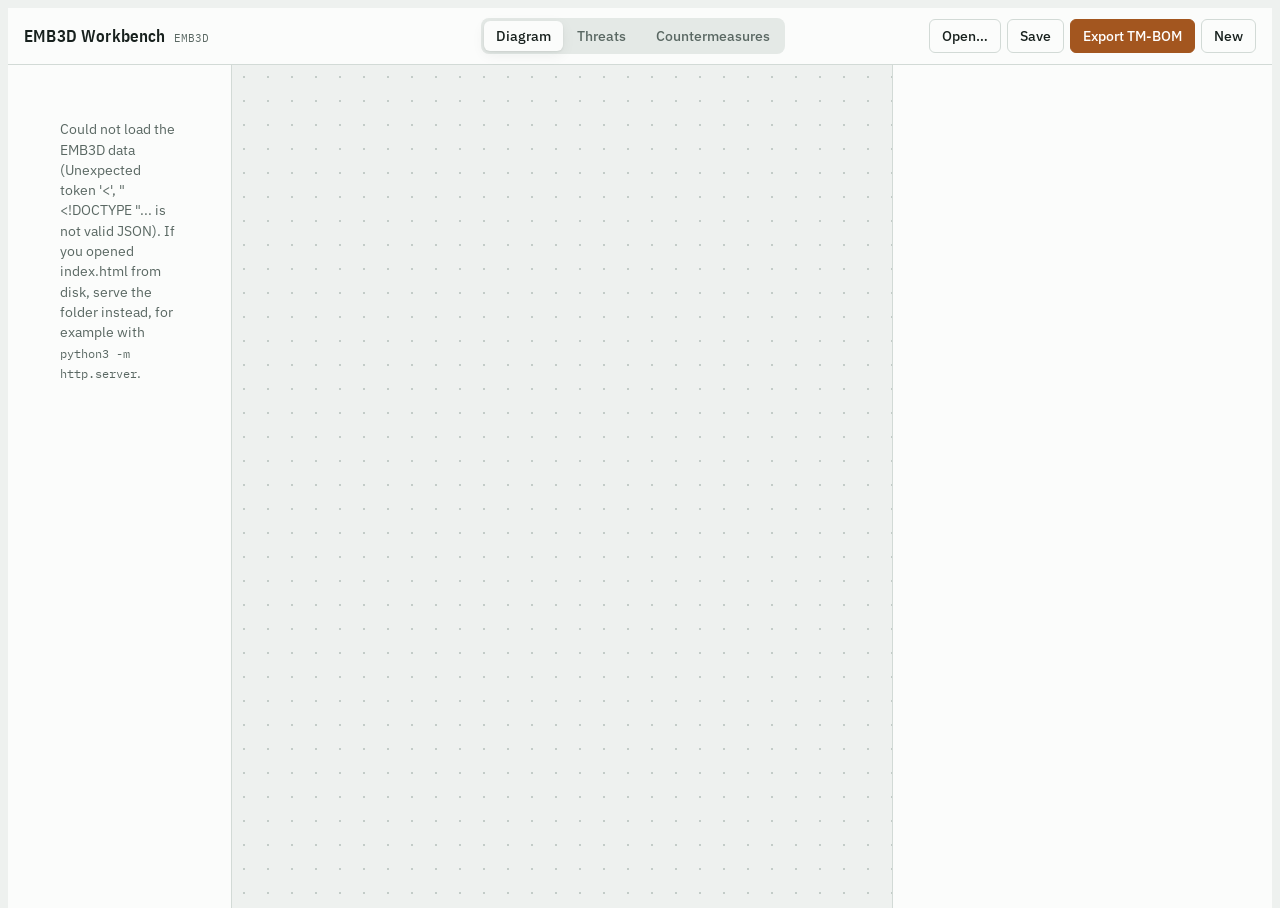
==== index.html @ a7b2182c "feat: add the threat modeling web app Signed-off-by: Anis Chali <anis.chali@ro-main.com> Co-Authored" ====
<!doctype html>
<html lang="en">
<head>
<meta charset="utf-8">
<meta name="viewport" content="width=device-width, initial-scale=1, viewport-fit=cover">
<title>EMB3D Workbench</title>
<meta name="claude:viewport-fit-sides" content="cover">
<link rel="preconnect" href="https://fonts.googleapis.com">
<link rel="stylesheet" href="https://fonts.googleapis.com/css2?family=IBM+Plex+Mono:wght@400;500&family=IBM+Plex+Sans+Condensed:wght@500;600&family=IBM+Plex+Sans:wght@400;500;600&display=swap">
<style>
/* Layout: engineering workbench. Library rail | dot-grid board | inspector. Board reads like a PCB layout; copper is the accent. */
:root {
  --bg: #eef1ef;
  --panel: #fbfcfb;
  --sunk: #e4e9e6;
  --ink: #18211e;
  --muted: #5a6863;
  --line: #d2dad6;
  --grid: #c3ccc8;
  --accent: #a3561f;
  --accent-ink: #ffffff;
  --accent-soft: #f4e3d6;
  --c-hw: #a3561f;
  --c-sys: #10706a;
  --c-app: #4a56a6;
  --c-net: #86680a;
  --c-ext: #6b7672;
  --s-open: #b42318;
  --s-open-soft: #fbe5e2;
  --s-done: #2e7d3a;
  --s-done-soft: #e1f1e3;
  --s-acc: #7c5e0a;
  --s-acc-soft: #f6edd2;
  --s-na: #66726d;
  --s-na-soft: #e6eae8;
  --shadow: 0 1px 2px rgba(24, 33, 30, .08), 0 4px 14px rgba(24, 33, 30, .06);
  --f-display: "IBM Plex Sans Condensed", "Arial Narrow", system-ui, sans-serif;
  --f-body: "IBM Plex Sans", system-ui, -apple-system, "Segoe UI", sans-serif;
  --f-mono: "IBM Plex Mono", ui-monospace, "SFMono-Regular", Menlo, monospace;
}
@media (prefers-color-scheme: dark) {
  :root:not([data-theme="light"]) {
    --bg: #111614; --panel: #171e1b; --sunk: #0d1210; --ink: #e3eae7; --muted: #94a39d; --line: #29332f; --grid: #2b3531;
    --accent: #e0894a; --accent-ink: #1a0e05; --accent-soft: #3a2616;
    --c-hw: #e0894a; --c-sys: #4cc2b8; --c-app: #98a3f0; --c-net: #d9b54a; --c-ext: #95a39e;
    --s-open: #ff8a7a; --s-open-soft: #3d1c18; --s-done: #7fd08b; --s-done-soft: #183222;
    --s-acc: #e2c35d; --s-acc-soft: #352c12; --s-na: #9aa8a2; --s-na-soft: #222b28;
    --shadow: 0 1px 2px rgba(0,0,0,.4), 0 6px 18px rgba(0,0,0,.35);
    color-scheme: dark;
  }
}
:root[data-theme="dark"] {
  --bg: #111614; --panel: #171e1b; --sunk: #0d1210; --ink: #e3eae7; --muted: #94a39d; --line: #29332f; --grid: #2b3531;
  --accent: #e0894a; --accent-ink: #1a0e05; --accent-soft: #3a2616;
  --c-hw: #e0894a; --c-sys: #4cc2b8; --c-app: #98a3f0; --c-net: #d9b54a; --c-ext: #95a39e;
  --s-open: #ff8a7a; --s-open-soft: #3d1c18; --s-done: #7fd08b; --s-done-soft: #183222;
  --s-acc: #e2c35d; --s-acc-soft: #352c12; --s-na: #9aa8a2; --s-na-soft: #222b28;
  --shadow: 0 1px 2px rgba(0,0,0,.4), 0 6px 18px rgba(0,0,0,.35);
  color-scheme: dark;
}
[hidden] { display: none !important; }
html, body { height: 100%; }
body { background: var(--bg); color: var(--ink); font-family: var(--f-body); font-size: 14px; line-height: 1.45; }
* { box-sizing: border-box; }
button, input, select, textarea { font: inherit; color: inherit; }
:focus-visible { outline: 2px solid var(--accent); outline-offset: 2px; }
.mono { font-family: var(--f-mono); font-size: 12px; }

.app { height: 100%; display: flex; flex-direction: column; }
.bar {
  display: flex; flex-wrap: wrap; align-items: center; gap: 10px 16px;
  padding-block: 10px; padding-left: max(16px, env(safe-area-inset-left, 0px)); padding-right: max(16px, env(safe-area-inset-right, 0px));
  background: var(--panel); border-bottom: 1px solid var(--line);
}
.brand { font-family: var(--f-display); font-weight: 600; font-size: 17px; letter-spacing: .01em; display: flex; align-items: baseline; gap: 8px; white-space: nowrap; }
.brand small { font-family: var(--f-mono); font-weight: 400; font-size: 11px; color: var(--muted); }
#projName { border: 1px solid transparent; background: transparent; border-radius: 6px; padding: 4px 8px; min-width: 0; width: 15rem; max-width: 100%; font-weight: 500; }
#projName:hover, #projName:focus { border-color: var(--line); background: var(--bg); }
.tabs { display: flex; gap: 2px; background: var(--sunk); padding: 3px; border-radius: 8px; }
.tabs button { border: 0; background: transparent; padding: 5px 12px; border-radius: 6px; cursor: pointer; color: var(--muted); font-weight: 500; white-space: nowrap; }
.tabs button[aria-selected="true"] { background: var(--panel); color: var(--ink); box-shadow: var(--shadow); }
.tabs .count { font-family: var(--f-mono); font-size: 11px; margin-left: 4px; color: var(--s-open); }
.actions { display: flex; gap: 6px; margin-left: auto; flex-wrap: wrap; }
.btn { border: 1px solid var(--line); background: var(--panel); padding: 6px 12px; border-radius: 6px; cursor: pointer; font-weight: 500; white-space: nowrap; }
.btn:hover { border-color: var(--muted); }
.btn.primary { background: var(--accent); border-color: var(--accent); color: var(--accent-ink); }
.btn.danger { color: var(--s-open); }
.btn.small { padding: 3px 9px; font-size: 13px; }

.view { flex: 1; min-height: 0; }
.diagram { display: grid; grid-template-columns: 224px minmax(0, 1fr) 380px; height: 100%; }
.rail, .inspector { background: var(--panel); overflow-y: auto; min-height: 0; }
.rail { border-right: 1px solid var(--line); padding: 14px 12px 24px; }
.inspector { border-left: 1px solid var(--line); padding: 16px 18px 32px; }
.eyebrow { font-family: var(--f-mono); font-size: 11px; letter-spacing: .08em; text-transform: uppercase; color: var(--muted); margin: 0 0 8px; }
.group { margin-bottom: 14px; }
.lib { display: grid; gap: 4px; }
.libitem { display: flex; align-items: center; gap: 8px; width: 100%; text-align: left; border: 1px solid transparent; background: transparent; padding: 6px 6px; border-radius: 6px; cursor: grab; }
.libitem:hover { background: var(--bg); border-color: var(--line); }
.tag { flex: none; font-family: var(--f-mono); font-size: 10.5px; font-weight: 500; letter-spacing: .03em; padding: 1px 5px; border-radius: 4px; border: 1px solid currentColor; min-width: 36px; text-align: center; }
.k-Hardware { color: var(--c-hw); } .k-System { color: var(--c-sys); } .k-Application { color: var(--c-app); } .k-Networking { color: var(--c-net); } .k-External { color: var(--c-ext); }
.libname { color: var(--ink); }
.rail .note { color: var(--muted); font-size: 12.5px; margin-top: 18px; line-height: 1.5; }

.boardwrap { position: relative; overflow: auto; min-width: 0; min-height: 0; }
.board {
  position: relative; width: 1500px; height: 980px;
  background-color: var(--bg);
  background-image: radial-gradient(var(--grid) 1px, transparent 1.2px);
  background-size: 24px 24px;
}
.board svg { position: absolute; inset: 0; width: 100%; height: 100%; }
.edge { stroke: var(--muted); stroke-width: 1.6; fill: none; }
.edge.enc { stroke-dasharray: none; }
.edge.plain { stroke-dasharray: 6 4; }
.edge.sel { stroke: var(--accent); stroke-width: 2.4; }
.edgehit { stroke: transparent; stroke-width: 14; fill: none; cursor: pointer; }
.edgelabel { font-family: var(--f-mono); font-size: 11px; fill: var(--muted); paint-order: stroke; stroke: var(--bg); stroke-width: 4px; }
.arrowhead { fill: var(--muted); }
.node {
  position: absolute; width: 168px; background: var(--panel); border: 1px solid var(--line); border-radius: 8px;
  padding: 8px 10px 9px; cursor: grab; user-select: none; touch-action: none; box-shadow: var(--shadow);
}
.node.ext { border-style: dashed; background: var(--sunk); box-shadow: none; }
.node.sel { border-color: var(--accent); box-shadow: 0 0 0 2px var(--accent-soft), var(--shadow); }
.node.target { border-color: var(--accent); border-style: solid; }
.node .top { display: flex; align-items: center; justify-content: space-between; gap: 6px; margin-bottom: 4px; }
.node .nm { font-weight: 600; font-size: 13px; line-height: 1.25; overflow-wrap: anywhere; }
.node .meta { margin-top: 6px; display: flex; gap: 6px; font-family: var(--f-mono); font-size: 11px; color: var(--muted); }
.dot { display: inline-flex; align-items: center; gap: 3px; }
.dot::before { content: ""; width: 7px; height: 7px; border-radius: 50%; background: currentColor; }
.dot.open { color: var(--s-open); } .dot.done { color: var(--s-done); }
.hint {
  position: sticky; top: 10px; left: 10px; z-index: 3; display: inline-flex; gap: 10px; align-items: center;
  margin: 10px; background: var(--ink); color: var(--bg); padding: 6px 8px 6px 12px; border-radius: 6px; font-size: 13px;
}
.hint button { border: 0; background: var(--bg); color: var(--ink); border-radius: 4px; padding: 2px 8px; cursor: pointer; }

.inspector h2 { font-family: var(--f-display); font-weight: 600; font-size: 20px; margin: 0; text-wrap: balance; }
.field { display: grid; gap: 4px; margin: 0 0 14px; }
.field label, .lbl { font-size: 12px; color: var(--muted); }
.field input[type=text] { border: 1px solid var(--line); background: var(--bg); border-radius: 6px; padding: 7px 9px; width: 100%; }
.sect { border-top: 1px solid var(--line); padding-top: 14px; margin-top: 16px; }
.q { display: grid; gap: 6px; margin-bottom: 12px; }
.q .qt { font-weight: 500; }
.check, .radio { display: flex; gap: 8px; align-items: flex-start; cursor: pointer; }
.check input, .radio input { margin-top: 3px; accent-color: var(--accent); }
.radios { display: grid; gap: 4px; padding-left: 2px; }
.pids { display: flex; flex-wrap: wrap; gap: 4px; }
.pid { font-family: var(--f-mono); font-size: 11px; padding: 1px 6px; border-radius: 4px; background: var(--sunk); color: var(--muted); }
.pid.rule { background: var(--accent-soft); color: var(--accent); }
.row { display: flex; gap: 8px; flex-wrap: wrap; align-items: center; }
.muted { color: var(--muted); }
.small { font-size: 12.5px; }

details.threat { border: 1px solid var(--line); border-radius: 8px; margin-bottom: 6px; background: var(--panel); }
details.threat[open] { border-color: var(--muted); }
details.threat > summary { list-style: none; cursor: pointer; padding: 8px 10px; display: grid; grid-template-columns: auto minmax(0,1fr); gap: 2px 8px; align-items: baseline; }
details.threat > summary::-webkit-details-marker { display: none; }
.tid { font-family: var(--f-mono); font-size: 11.5px; color: var(--muted); }
.tname { font-weight: 500; min-width: 0; }
.chips { grid-column: 2; display: flex; gap: 4px; flex-wrap: wrap; margin-top: 3px; }
.pill { font-size: 11px; font-weight: 600; padding: 1px 7px; border-radius: 999px; white-space: nowrap; }
.st-Open { background: var(--s-open-soft); color: var(--s-open); }
.st-Mitigated { background: var(--s-done-soft); color: var(--s-done); }
.st-Accepted { background: var(--s-acc-soft); color: var(--s-acc); }
.st-NA { background: var(--s-na-soft); color: var(--s-na); }
.mat { font-family: var(--f-mono); font-size: 10.5px; padding: 1px 6px; border-radius: 4px; border: 1px solid var(--line); color: var(--muted); white-space: nowrap; }
.mat.m0 { border-color: var(--s-open); color: var(--s-open); }
.mat.m1 { border-color: var(--s-acc); color: var(--s-acc); }
.tbody { padding: 0 10px 10px; display: grid; gap: 10px; }
.tbody p { margin: 0; font-size: 13px; color: var(--muted); max-width: 65ch; }
.cms { display: grid; gap: 6px; }
.cm { display: grid; grid-template-columns: minmax(0,1fr) auto; gap: 2px 8px; align-items: center; padding: 6px 8px; background: var(--bg); border-radius: 6px; }
.cm .cmn { font-size: 13px; min-width: 0; }
.cm .cmm { grid-column: 1 / -1; font-size: 11.5px; color: var(--muted); }
select.status { border: 1px solid var(--line); background: var(--panel); border-radius: 5px; padding: 2px 4px; font-size: 12.5px; }
.empty { color: var(--muted); max-width: 40ch; }
.empty h2 { color: var(--ink); margin-bottom: 8px; }
.stats { display: grid; grid-template-columns: repeat(2, minmax(0, 1fr)); gap: 8px; margin: 14px 0; }
.stat { background: var(--bg); border-radius: 8px; padding: 10px; }
.stat b { display: block; font-family: var(--f-display); font-size: 24px; font-variant-numeric: tabular-nums; line-height: 1.1; }
.stat span { font-size: 12px; color: var(--muted); }
.stat.open b { color: var(--s-open); } .stat.done b { color: var(--s-done); }

.tableview { height: 100%; overflow: auto; padding-block: 18px 40px; padding-left: max(16px, env(safe-area-inset-left, 0px)); padding-right: max(16px, env(safe-area-inset-right, 0px)); }
.tablehead { display: flex; flex-wrap: wrap; gap: 12px 24px; align-items: end; margin-bottom: 14px; }
.tablehead h2 { font-family: var(--f-display); font-weight: 600; font-size: 22px; margin: 0; }
.summary { display: flex; gap: 18px; flex-wrap: wrap; font-variant-numeric: tabular-nums; }
.summary b { font-family: var(--f-display); font-size: 18px; margin-right: 4px; }
.filters { display: flex; gap: 8px; margin-left: auto; flex-wrap: wrap; }
.filters select { border: 1px solid var(--line); background: var(--panel); border-radius: 6px; padding: 5px 8px; }
.tablescroll { overflow-x: auto; background: var(--panel); border: 1px solid var(--line); border-radius: 8px; }
table { border-collapse: collapse; width: 100%; min-width: 760px; }
th, td { text-align: left; padding: 8px 12px; border-bottom: 1px solid var(--line); vertical-align: top; }
th { font-family: var(--f-mono); font-size: 11px; letter-spacing: .06em; text-transform: uppercase; color: var(--muted); font-weight: 500; background: var(--panel); position: sticky; top: 0; }
tbody tr:hover { background: var(--bg); }
tbody tr.link { cursor: pointer; }
td.num { font-variant-numeric: tabular-nums; font-family: var(--f-mono); font-size: 12px; }
td .sub { font-size: 12px; color: var(--muted); }

.overlay { position: fixed; inset: 0; background: rgba(10, 14, 12, .45); display: grid; place-items: center; z-index: 20; padding: 16px; }
.modal { background: var(--panel); border-radius: 10px; width: min(760px, 100%); max-height: 88%; display: flex; flex-direction: column; box-shadow: var(--shadow); }
.modal header { padding: 16px 18px 6px; }
.modal h3 { font-family: var(--f-display); font-weight: 600; font-size: 19px; margin: 0 0 4px; }
.modal p { margin: 0; color: var(--muted); font-size: 13px; }
.modal textarea { margin: 10px 18px; min-height: 260px; flex: 1; font-family: var(--f-mono); font-size: 12px; border: 1px solid var(--line); border-radius: 6px; background: var(--bg); padding: 10px; resize: vertical; }
.modal footer { display: flex; gap: 8px; justify-content: flex-end; padding: 0 18px 16px; flex-wrap: wrap; align-items: center; }
.modal footer .msg { margin-right: auto; color: var(--s-done); font-size: 13px; }
.loading { padding: 40px; color: var(--muted); }
.why { grid-column: 1 / -1; display: grid; gap: 3px; margin-top: 4px; }
.why label { font-size: 11.5px; color: var(--muted); }
.why textarea { width: 100%; min-width: 12rem; border: 1px solid var(--line); background: var(--panel); border-radius: 5px; padding: 5px 7px; font-size: 13px; resize: vertical; }
.why.missing textarea { border-color: var(--s-open); }
.why.missing label { color: var(--s-open); }
.linkbtn { border: 0; background: none; padding: 0; color: inherit; text-align: left; cursor: pointer; text-decoration: underline; text-decoration-color: var(--line); text-underline-offset: 3px; }
.linkbtn:hover { text-decoration-color: var(--accent); color: var(--accent); }
.extlink { color: var(--accent); font-size: 12.5px; font-weight: 500; text-decoration: none; white-space: nowrap; }
.extlink:hover { text-decoration: underline; }
.detail { overflow-y: auto; padding: 18px 20px 20px; display: grid; gap: 14px; }
.detail h3 { font-family: var(--f-display); font-weight: 600; font-size: 21px; margin: 2px 0 0; text-wrap: balance; }
.detail p { margin: 0; max-width: 68ch; line-height: 1.55; }
.detail .refs { margin: 0; padding-left: 20px; display: grid; gap: 6px; font-size: 13px; color: var(--muted); }
.detail .refs a { color: var(--accent); overflow-wrap: anywhere; }
.detail .tlist { display: flex; flex-wrap: wrap; gap: 6px; }
.detail .tlist button { border: 1px solid var(--line); background: var(--bg); border-radius: 6px; padding: 3px 8px; cursor: pointer; font-size: 12.5px; text-align: left; }
.detail .tlist button:hover { border-color: var(--accent); }
.detail .dhead { display: flex; flex-wrap: wrap; gap: 8px 14px; align-items: center; }

@media (max-width: 900px) {
  .diagram { grid-template-columns: minmax(0, 1fr); grid-template-rows: auto 58vh auto; height: auto; }
  .view.diagram-host { overflow-y: auto; }
  .rail { border-right: 0; border-bottom: 1px solid var(--line); padding: 10px 12px; overflow-x: auto; }
  .rail .groups { display: flex; gap: 14px; }
  .rail .group { flex: none; margin: 0; }
  .lib { grid-auto-flow: column; grid-template-rows: repeat(3, auto); }
  .rail .note { display: none; }
  .inspector { border-left: 0; border-top: 1px solid var(--line); overflow: visible; }
  #projName { width: 100%; order: 3; }
  .actions { margin-left: 0; }
}
@media (prefers-reduced-motion: reduce) { * { transition: none !important; } }
</style>
</head>
<body>
<div class="app">
  <header class="bar">
    <div class="brand">EMB3D Workbench <small id="ver">EMB3D</small></div>
    <input id="projName" type="text" aria-label="Project name" spellcheck="false">
    <nav class="tabs" role="tablist">
      <button id="tab-diagram" role="tab" aria-selected="true" data-view="diagram">Diagram</button>
      <button id="tab-threats" role="tab" aria-selected="false" data-view="threats">Threats<span class="count" id="openCount"></span></button>
      <button id="tab-cms" role="tab" aria-selected="false" data-view="cms">Countermeasures</button>
    </nav>
    <div class="actions">
      <label class="btn" for="fileIn">Open…</label>
      <input id="fileIn" type="file" accept=".json,application/json" hidden>
      <button class="btn" id="btnSave">Save</button>
      <button class="btn primary" id="btnTmbom">Export TM-BOM</button>
      <button class="btn" id="btnNew">New</button>
    </div>
  </header>
  <main class="view diagram-host" id="view-diagram">
    <div class="diagram">
      <aside class="rail" id="rail"><div class="loading">Loading EMB3D…</div></aside>
      <section class="boardwrap" id="boardwrap">
        <div class="hint" id="hint" hidden><span>Tap the destination component</span><button id="hintCancel">Cancel</button></div>
        <div class="board" id="board">
          <svg id="edges" aria-hidden="false"></svg>
        </div>
      </section>
      <aside class="inspector" id="inspector"></aside>
    </div>
  </main>
  <main class="view tableview" id="view-threats" hidden></main>
  <main class="view tableview" id="view-cms" hidden></main>
</div>
<div class="overlay" id="overlay" hidden>
  <div class="modal" role="dialog" aria-modal="true" aria-labelledby="mTitle">
    <header><h3 id="mTitle"></h3><p id="mText"></p></header>
    <textarea id="mBody" spellcheck="false" aria-label="Content"></textarea>
    <footer><span class="msg" id="mMsg"></span><button class="btn" id="mExtra" hidden></button><button class="btn" id="mCopy">Copy</button><button class="btn primary" id="mClose">Close</button></footer>
  </div>
</div>
<div class="overlay" id="dOverlay" hidden>
  <div class="modal" role="dialog" aria-modal="true" aria-label="EMB3D details">
    <div class="detail" id="dBody"></div>
    <footer><button class="btn" id="dBack" hidden>Back</button><button class="btn primary" id="dClose">Close</button></footer>
  </div>
</div>
<script src="app.js"></script>
</body>
</html>
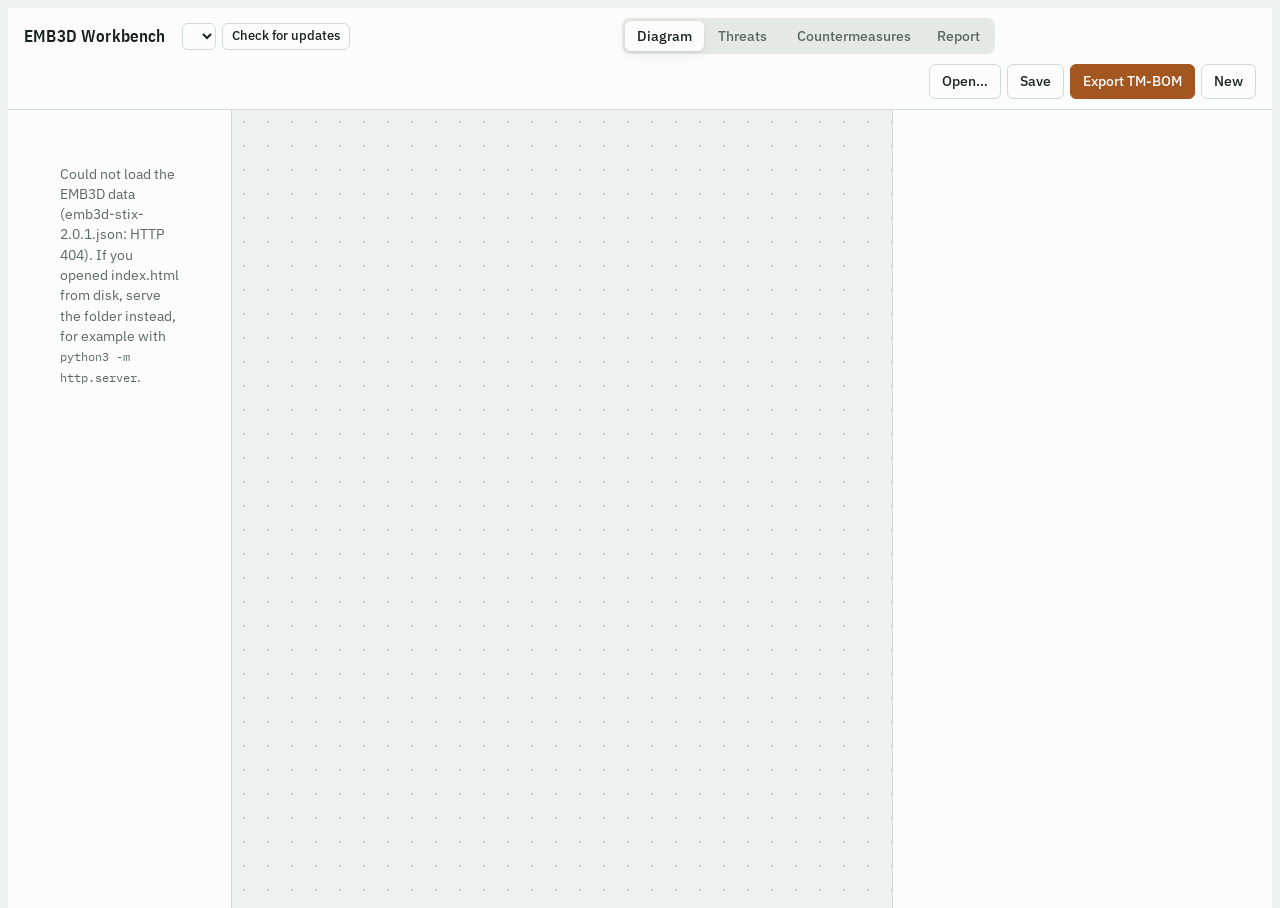
==== commit a6a98821: "feat: export PDF reports Signed-off-by: Anis Chali <anis.chali@ro-main.com> Co-Authored-By: Claude O" ====
--- a/index.html
+++ b/index.html
@@ -208,6 +208,82 @@
 .modal footer { display: flex; gap: 8px; justify-content: flex-end; padding: 0 18px 16px; flex-wrap: wrap; align-items: center; }
 .modal footer .msg { margin-right: auto; color: var(--s-done); font-size: 13px; }
 .loading { padding: 40px; color: var(--muted); }
+.ver { display: flex; gap: 6px; align-items: center; }
+#verSel { border: 1px solid var(--line); background: var(--panel); border-radius: 6px; padding: 4px 6px; font-family: var(--f-mono); font-size: 12px; }
+.detail .mini { border-collapse: collapse; width: 100%; min-width: 0; font-size: 12.5px; }
+.detail .mini th, .detail .mini td { padding: 5px 8px; border-bottom: 1px solid var(--line); text-align: left; vertical-align: top; position: static; }
+.detail .warn { color: var(--s-open); font-size: 13px; }
+.detail .cmd, .detail pre.cmd { font-family: var(--f-mono); font-size: 12.5px; background: var(--sunk); padding: 8px 10px; border-radius: 6px; margin: 0; overflow-x: auto; user-select: all; }
+
+/* Report: layout follows OWASP Threat Dragon's report (cover card, executive summary, diagram, one threat table per element). */
+.ropts { display: grid; gap: 10px; background: var(--panel); border: 1px solid var(--line); border-radius: 8px; padding: 12px 14px; margin-bottom: 18px; }
+.ropt-row { display: flex; flex-wrap: wrap; gap: 8px 18px; align-items: center; }
+.ropt-row .btn { margin-left: auto; }
+.ropt-meta { display: grid; grid-template-columns: repeat(2, minmax(0, 1fr)); gap: 0 14px; }
+.ropt-meta .wide { grid-column: 1 / -1; }
+.ropt-meta textarea { border: 1px solid var(--line); background: var(--bg); border-radius: 6px; padding: 7px 9px; width: 100%; resize: vertical; }
+.report { --r-ink: #1d2320; --r-muted: #5c6662; --r-line: #d5dbd8; --r-head: #eef1ef; --r-stripe: #f6f8f7; --r-card: #ffffff;
+  background: var(--r-card); color: var(--r-ink); border-radius: 8px; padding: 28px 32px 40px; max-width: 1180px; box-shadow: var(--shadow); }
+.report h2 { font-family: var(--f-display); font-size: 22px; margin: 0 0 12px; }
+.report h3 { font-size: 18px; margin: 34px 0 6px; font-weight: 700; }
+.report h4 { font-size: 15px; margin: 14px 0 6px; }
+.rbrand { font-style: italic; color: var(--r-muted); margin: 0 0 12px; }
+.rcard { border: 1px solid var(--r-line); border-radius: 6px; margin-bottom: 18px; overflow: hidden; }
+.rcard-h { background: var(--r-head); padding: 10px 14px; font-weight: 600; font-size: 16px; border-bottom: 1px solid var(--r-line); }
+.rcard > h4, .rcard > p, .rcard > table { margin-left: 14px; margin-right: 14px; }
+.rcard > table.rkv { margin: 0; width: 100%; }
+.rkv th, .rkv td { padding: 8px 14px; text-align: left; border-bottom: 1px solid var(--r-line); font-size: 13.5px; }
+.rkv th { color: var(--r-muted); font-weight: 500; width: 14%; background: none; position: static; text-transform: none; letter-spacing: 0; font-family: var(--f-body); }
+.rdesc { white-space: pre-wrap; }
+.report table.rtable { border-collapse: collapse; width: 100%; min-width: 0; font-size: 12.5px; margin-bottom: 14px; }
+.report .rtable th { background: var(--r-head); color: var(--r-ink); font-family: var(--f-body); font-size: 12px; text-transform: none; letter-spacing: 0; font-weight: 600; position: static; }
+.report .rtable th, .report .rtable td { border: 1px solid var(--r-line); padding: 6px 8px; text-align: left; vertical-align: top; }
+.report .rtable tbody tr:nth-child(odd) td { background: var(--r-stripe); }
+.report .rtable tbody tr:hover { background: none; }
+.report .rsum { width: auto; min-width: 22rem; }
+.report td.num { font-family: var(--f-mono); }
+.rprops { color: var(--r-muted); font-size: 12.5px; padding: 0 0 6px; }
+.rcm + .rcm { margin-top: 4px; }
+.report .rthreats { table-layout: fixed; }
+.report .rthreats td { overflow-wrap: anywhere; }
+.rp { margin: 0; }
+.rp + .rp { margin-top: 6px; }
+.rmore { color: var(--r-muted); font-size: 11px; }
+.rscroll { overflow-x: auto; }
+@media screen and (max-width: 900px) { .rscroll .rtable { min-width: 760px; } }
+.rwhy { color: var(--r-muted); font-size: 11.5px; margin-top: 2px; }
+.report .muted { color: var(--r-muted); }
+.rdiagram { width: 100%; height: auto; max-height: 70vh; border: 1px solid var(--r-line); border-radius: 6px; background: #fff; }
+.rnode rect { fill: #fff; stroke: #8f9995; stroke-width: 1.2; }
+.rnode.ext rect { fill: #f1f3f2; stroke-dasharray: 5 4; }
+.rnode.k-Hardware rect { stroke: #a3561f; } .rnode.k-System rect { stroke: #10706a; } .rnode.k-Application rect { stroke: #4a56a6; } .rnode.k-Networking rect { stroke: #86680a; }
+.rtag { font-family: var(--f-mono); font-size: 10px; fill: #5c6662; }
+.rname { font-family: var(--f-body); font-size: 13px; font-weight: 600; fill: #1d2320; }
+.redge { stroke: #6b7672; stroke-width: 1.4; fill: none; }
+.redge.plain { stroke-dasharray: 6 4; }
+.rarrow { fill: #6b7672; }
+.rlabel { font-family: var(--f-mono); font-size: 10px; fill: #5c6662; paint-order: stroke; stroke: #fff; stroke-width: 4px; }
+
+@media print {
+  @page { size: A4 landscape; margin: 12mm; }
+  html, body { height: auto; background: #fff !important; }
+  .bar, .no-print, #view-diagram, #view-threats, #view-cms, .overlay { display: none !important; }
+  .app { display: block; height: auto; }
+  .view, .tableview { display: block; overflow: visible; padding: 0 !important; height: auto; }
+  #view-report[hidden] { display: none !important; }
+  .report { box-shadow: none; padding: 0; max-width: none; border-radius: 0; }
+  .rpage { break-before: page; }
+  .rdiagram { max-height: 170mm; }
+  .rentity { break-before: auto; }
+  .rhead { break-after: avoid; break-inside: avoid; }
+
+  .rscroll { overflow: visible; }
+  .report .rtable thead { display: table-header-group; }
+  .report .rtable tr { break-inside: avoid; }
+  .report .rtable tbody tr:nth-child(odd) td { -webkit-print-color-adjust: exact; print-color-adjust: exact; }
+  .rcard-h, .report .rtable th { -webkit-print-color-adjust: exact; print-color-adjust: exact; }
+}
+
 .why { grid-column: 1 / -1; display: grid; gap: 3px; margin-top: 4px; }
 .why label { font-size: 11.5px; color: var(--muted); }
 .why textarea { width: 100%; min-width: 12rem; border: 1px solid var(--line); background: var(--panel); border-radius: 5px; padding: 5px 7px; font-size: 13px; resize: vertical; }
@@ -238,6 +314,10 @@
   .inspector { border-left: 0; border-top: 1px solid var(--line); overflow: visible; }
   #projName { width: 100%; order: 3; }
   .actions { margin-left: 0; }
+  .ropt-meta { grid-template-columns: minmax(0, 1fr); }
+  .report { padding: 18px 14px 28px; }
+  .report .rtable { font-size: 11.5px; }
+  .ropt-row .btn { margin-left: 0; }
 }
 @media (prefers-reduced-motion: reduce) { * { transition: none !important; } }
 </style>
@@ -245,12 +325,14 @@
 <body>
 <div class="app">
   <header class="bar">
-    <div class="brand">EMB3D Workbench <small id="ver">EMB3D</small></div>
+    <div class="brand">EMB3D Workbench</div>
+    <div class="ver"><select id="verSel" aria-label="EMB3D version"></select><button class="btn small" id="btnUpd" title="Check emb3d.mitre.org for a newer EMB3D release">Check for updates</button></div>
     <input id="projName" type="text" aria-label="Project name" spellcheck="false">
     <nav class="tabs" role="tablist">
       <button id="tab-diagram" role="tab" aria-selected="true" data-view="diagram">Diagram</button>
       <button id="tab-threats" role="tab" aria-selected="false" data-view="threats">Threats<span class="count" id="openCount"></span></button>
       <button id="tab-cms" role="tab" aria-selected="false" data-view="cms">Countermeasures</button>
+      <button id="tab-report" role="tab" aria-selected="false" data-view="report">Report</button>
     </nav>
     <div class="actions">
       <label class="btn" for="fileIn">Open…</label>
@@ -274,6 +356,7 @@
   </main>
   <main class="view tableview" id="view-threats" hidden></main>
   <main class="view tableview" id="view-cms" hidden></main>
+  <main class="view tableview reportview" id="view-report" hidden></main>
 </div>
 <div class="overlay" id="overlay" hidden>
   <div class="modal" role="dialog" aria-modal="true" aria-labelledby="mTitle">
@@ -285,9 +368,10 @@
 <div class="overlay" id="dOverlay" hidden>
   <div class="modal" role="dialog" aria-modal="true" aria-label="EMB3D details">
     <div class="detail" id="dBody"></div>
-    <footer><button class="btn" id="dBack" hidden>Back</button><button class="btn primary" id="dClose">Close</button></footer>
+    <footer><button class="btn" id="dBack" hidden>Back</button><button class="btn" id="dClose">Close</button><button class="btn primary" id="dAction" hidden></button></footer>
   </div>
 </div>
+<script src="stix.js"></script>
 <script src="app.js"></script>
 </body>
 </html>
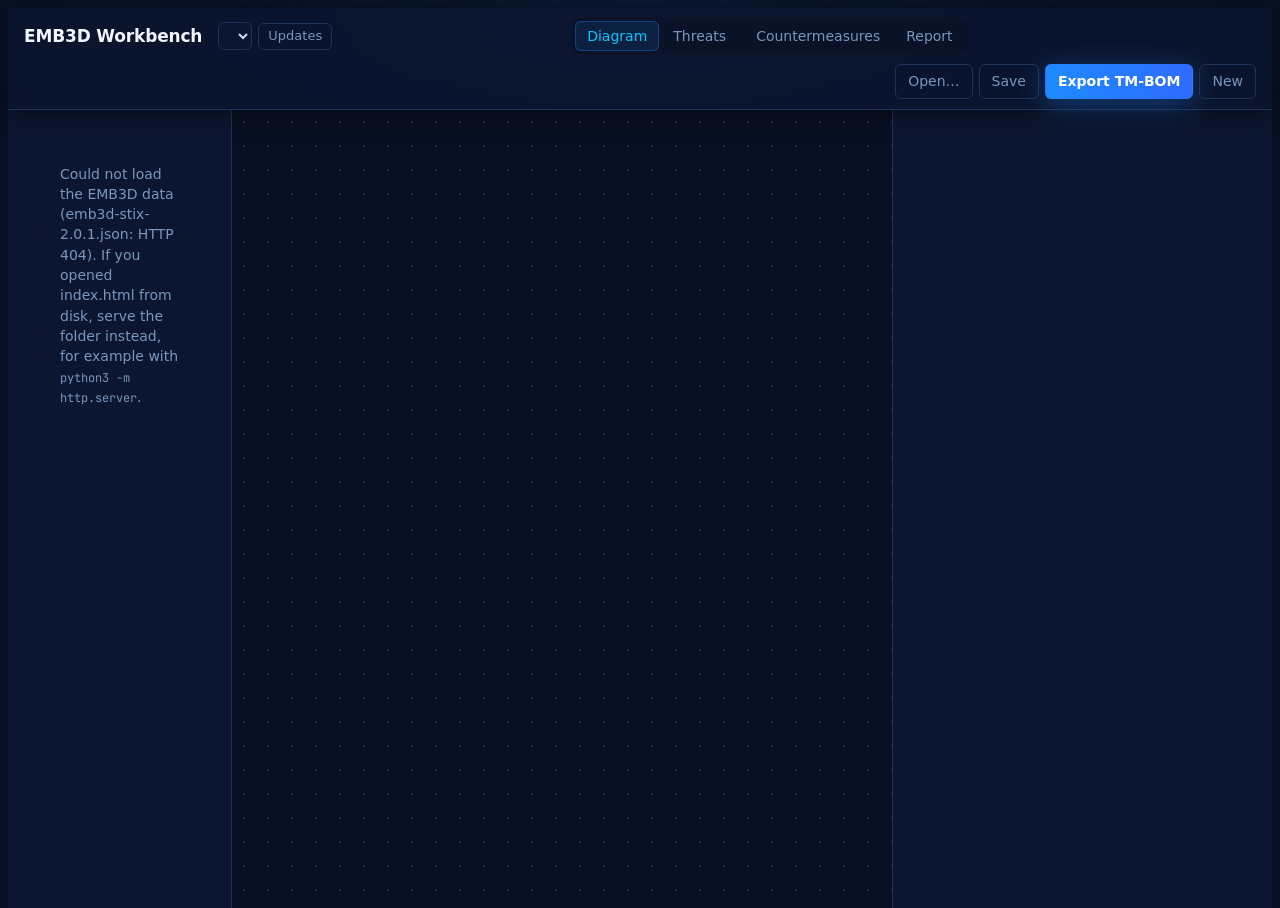
==== commit ea34265e: "feat: add multi-page projects and HTML reports Signed-off-by: Anis Chali <anis.chali@ro-main.com> Co" ====
--- a/index.html
+++ b/index.html
@@ -4,86 +4,76 @@
 <meta charset="utf-8">
 <meta name="viewport" content="width=device-width, initial-scale=1, viewport-fit=cover">
 <title>EMB3D Workbench</title>
-<meta name="claude:viewport-fit-sides" content="cover">
 <link rel="preconnect" href="https://fonts.googleapis.com">
-<link rel="stylesheet" href="https://fonts.googleapis.com/css2?family=IBM+Plex+Mono:wght@400;500&family=IBM+Plex+Sans+Condensed:wght@500;600&family=IBM+Plex+Sans:wght@400;500;600&display=swap">
+<link rel="stylesheet" href="https://fonts.googleapis.com/css2?family=JetBrains+Mono:wght@400;500;700&display=swap">
 <style>
-/* Layout: engineering workbench. Library rail | dot-grid board | inspector. Board reads like a PCB layout; copper is the accent. */
+/* B-Stream theme (b-stream.io): deep navy surfaces, electric blue to cyan accent, system UI type, JetBrains Mono for labels and data.
+   Deliberately dark-only, like the site. Layout: library rail | dot-grid board | inspector. */
 :root {
-  --bg: #eef1ef;
-  --panel: #fbfcfb;
-  --sunk: #e4e9e6;
-  --ink: #18211e;
-  --muted: #5a6863;
-  --line: #d2dad6;
-  --grid: #c3ccc8;
-  --accent: #a3561f;
+  --bg: #080f22;
+  --panel: #0d1630;
+  --sunk: #0a1228;
+  --raise: #121d3a;
+  --ink: #ccdcf4;
+  --ink-strong: #f0f5ff;
+  --muted: #7a96bc;
+  --line: #1f3258;
+  --grid: #1c2d52;
+  --accent: #1e8aff;
+  --accent-hi: #00c8ff;
   --accent-ink: #ffffff;
-  --accent-soft: #f4e3d6;
-  --c-hw: #a3561f;
-  --c-sys: #10706a;
-  --c-app: #4a56a6;
-  --c-net: #86680a;
-  --c-ext: #6b7672;
-  --s-open: #b42318;
-  --s-open-soft: #fbe5e2;
-  --s-done: #2e7d3a;
-  --s-done-soft: #e1f1e3;
-  --s-acc: #7c5e0a;
-  --s-acc-soft: #f6edd2;
-  --s-na: #66726d;
-  --s-na-soft: #e6eae8;
-  --shadow: 0 1px 2px rgba(24, 33, 30, .08), 0 4px 14px rgba(24, 33, 30, .06);
-  --f-display: "IBM Plex Sans Condensed", "Arial Narrow", system-ui, sans-serif;
-  --f-body: "IBM Plex Sans", system-ui, -apple-system, "Segoe UI", sans-serif;
-  --f-mono: "IBM Plex Mono", ui-monospace, "SFMono-Regular", Menlo, monospace;
-}
-@media (prefers-color-scheme: dark) {
-  :root:not([data-theme="light"]) {
-    --bg: #111614; --panel: #171e1b; --sunk: #0d1210; --ink: #e3eae7; --muted: #94a39d; --line: #29332f; --grid: #2b3531;
-    --accent: #e0894a; --accent-ink: #1a0e05; --accent-soft: #3a2616;
-    --c-hw: #e0894a; --c-sys: #4cc2b8; --c-app: #98a3f0; --c-net: #d9b54a; --c-ext: #95a39e;
-    --s-open: #ff8a7a; --s-open-soft: #3d1c18; --s-done: #7fd08b; --s-done-soft: #183222;
-    --s-acc: #e2c35d; --s-acc-soft: #352c12; --s-na: #9aa8a2; --s-na-soft: #222b28;
-    --shadow: 0 1px 2px rgba(0,0,0,.4), 0 6px 18px rgba(0,0,0,.35);
-    color-scheme: dark;
-  }
-}
-:root[data-theme="dark"] {
-  --bg: #111614; --panel: #171e1b; --sunk: #0d1210; --ink: #e3eae7; --muted: #94a39d; --line: #29332f; --grid: #2b3531;
-  --accent: #e0894a; --accent-ink: #1a0e05; --accent-soft: #3a2616;
-  --c-hw: #e0894a; --c-sys: #4cc2b8; --c-app: #98a3f0; --c-net: #d9b54a; --c-ext: #95a39e;
-  --s-open: #ff8a7a; --s-open-soft: #3d1c18; --s-done: #7fd08b; --s-done-soft: #183222;
-  --s-acc: #e2c35d; --s-acc-soft: #352c12; --s-na: #9aa8a2; --s-na-soft: #222b28;
-  --shadow: 0 1px 2px rgba(0,0,0,.4), 0 6px 18px rgba(0,0,0,.35);
+  --accent-soft: rgba(30, 138, 255, 0.12);
+  --accent-ring: rgba(30, 138, 255, 0.32);
+  --c-hw: #ff9f5a;
+  --c-sys: #2dd4bf;
+  --c-app: #a78bfa;
+  --c-net: #00c8ff;
+  --c-ext: #7a96bc;
+  --s-open: #f87171;
+  --s-open-soft: rgba(248, 113, 113, 0.12);
+  --s-done: #4ade80;
+  --s-done-soft: rgba(74, 222, 128, 0.10);
+  --s-acc: #fbbf24;
+  --s-acc-soft: rgba(251, 191, 36, 0.10);
+  --s-na: #7a96bc;
+  --s-na-soft: rgba(122, 150, 188, 0.12);
+  --shadow: 0 2px 16px rgba(0, 0, 0, 0.35);
+  --f-display: system-ui, -apple-system, "Segoe UI", Roboto, sans-serif;
+  --f-body: system-ui, -apple-system, "Segoe UI", Roboto, sans-serif;
+  --f-mono: "JetBrains Mono", "Fira Code", Consolas, ui-monospace, monospace;
   color-scheme: dark;
 }
 [hidden] { display: none !important; }
 html, body { height: 100%; }
-body { background: var(--bg); color: var(--ink); font-family: var(--f-body); font-size: 14px; line-height: 1.45; }
+body { background: var(--bg); background-image: radial-gradient(ellipse 80% 40% at 50% 0%, rgba(30, 138, 255, 0.07) 0%, transparent 70%); color: var(--ink); font-family: var(--f-body); font-size: 14px; line-height: 1.45; }
 * { box-sizing: border-box; }
 button, input, select, textarea { font: inherit; color: inherit; }
-:focus-visible { outline: 2px solid var(--accent); outline-offset: 2px; }
+:focus-visible { outline: 2px solid var(--accent-hi); outline-offset: 2px; }
+h2, h3, .brand, .nm, .tname, .stat b { color: var(--ink-strong); }
 .mono { font-family: var(--f-mono); font-size: 12px; }
 
 .app { height: 100%; display: flex; flex-direction: column; }
 .bar {
   display: flex; flex-wrap: wrap; align-items: center; gap: 10px 16px;
   padding-block: 10px; padding-left: max(16px, env(safe-area-inset-left, 0px)); padding-right: max(16px, env(safe-area-inset-right, 0px));
-  background: var(--panel); border-bottom: 1px solid var(--line);
-}
-.brand { font-family: var(--f-display); font-weight: 600; font-size: 17px; letter-spacing: .01em; display: flex; align-items: baseline; gap: 8px; white-space: nowrap; }
+  background: rgba(13, 22, 48, 0.80); backdrop-filter: blur(14px); -webkit-backdrop-filter: blur(14px);
+  border-bottom: 1px solid var(--line); box-shadow: 0 4px 24px rgba(0, 0, 0, 0.4); position: relative; z-index: 5;
+}
+.brand { font-family: var(--f-display); font-weight: 800; font-size: 17px; letter-spacing: -.01em; display: flex; align-items: baseline; gap: 8px; white-space: nowrap; }
 .brand small { font-family: var(--f-mono); font-weight: 400; font-size: 11px; color: var(--muted); }
-#projName { border: 1px solid transparent; background: transparent; border-radius: 6px; padding: 4px 8px; min-width: 0; width: 15rem; max-width: 100%; font-weight: 500; }
+#projName { border: 1px solid transparent; background: transparent; border-radius: 6px; padding: 4px 8px; min-width: 0; width: 13rem; max-width: 100%; font-weight: 500; }
 #projName:hover, #projName:focus { border-color: var(--line); background: var(--bg); }
-.tabs { display: flex; gap: 2px; background: var(--sunk); padding: 3px; border-radius: 8px; }
+.tabs { display: flex; gap: 2px; background: var(--sunk); padding: 3px; border-radius: 8px; max-width: 100%; overflow-x: auto; scrollbar-width: none; }
+.tabs::-webkit-scrollbar { display: none; }
 .tabs button { border: 0; background: transparent; padding: 5px 12px; border-radius: 6px; cursor: pointer; color: var(--muted); font-weight: 500; white-space: nowrap; }
-.tabs button[aria-selected="true"] { background: var(--panel); color: var(--ink); box-shadow: var(--shadow); }
+.tabs button[aria-selected="true"] { background: var(--accent-soft); color: var(--accent-hi); box-shadow: inset 0 0 0 1px var(--accent-ring); }
+.tabs button:hover { color: var(--accent-hi); }
 .tabs .count { font-family: var(--f-mono); font-size: 11px; margin-left: 4px; color: var(--s-open); }
 .actions { display: flex; gap: 6px; margin-left: auto; flex-wrap: wrap; }
-.btn { border: 1px solid var(--line); background: var(--panel); padding: 6px 12px; border-radius: 6px; cursor: pointer; font-weight: 500; white-space: nowrap; }
-.btn:hover { border-color: var(--muted); }
-.btn.primary { background: var(--accent); border-color: var(--accent); color: var(--accent-ink); }
+.btn { border: 1px solid var(--line); background: transparent; color: var(--muted); padding: 6px 12px; border-radius: 6px; cursor: pointer; font-weight: 500; white-space: nowrap; transition: color .15s, background .15s, border-color .15s; }
+.btn:hover { color: var(--accent-hi); background: var(--accent-soft); border-color: var(--accent-ring); }
+.btn.primary { background: linear-gradient(90deg, var(--accent), #2f6bff); border-color: transparent; color: var(--accent-ink); font-weight: 600; box-shadow: 0 6px 28px rgba(30, 138, 255, 0.35); }
+.btn.primary:hover { color: #fff; box-shadow: 0 8px 36px rgba(0, 200, 255, 0.45); }
 .btn.danger { color: var(--s-open); }
 .btn.small { padding: 3px 9px; font-size: 13px; }
 
@@ -92,12 +82,12 @@
 .rail, .inspector { background: var(--panel); overflow-y: auto; min-height: 0; }
 .rail { border-right: 1px solid var(--line); padding: 14px 12px 24px; }
 .inspector { border-left: 1px solid var(--line); padding: 16px 18px 32px; }
-.eyebrow { font-family: var(--f-mono); font-size: 11px; letter-spacing: .08em; text-transform: uppercase; color: var(--muted); margin: 0 0 8px; }
+.eyebrow { font-family: var(--f-mono); font-size: 10.5px; font-weight: 700; letter-spacing: .1em; text-transform: uppercase; color: var(--accent); margin: 0 0 8px; }
 .group { margin-bottom: 14px; }
 .lib { display: grid; gap: 4px; }
 .libitem { display: flex; align-items: center; gap: 8px; width: 100%; text-align: left; border: 1px solid transparent; background: transparent; padding: 6px 6px; border-radius: 6px; cursor: grab; }
-.libitem:hover { background: var(--bg); border-color: var(--line); }
-.tag { flex: none; font-family: var(--f-mono); font-size: 10.5px; font-weight: 500; letter-spacing: .03em; padding: 1px 5px; border-radius: 4px; border: 1px solid currentColor; min-width: 36px; text-align: center; }
+.libitem:hover { background: var(--raise); border-color: var(--accent-ring); }
+.tag { flex: none; font-family: var(--f-mono); font-size: 10.5px; font-weight: 500; letter-spacing: .03em; padding: 1px 5px; border-radius: 4px; border: 1px solid currentColor; background: color-mix(in srgb, currentColor 10%, transparent); min-width: 36px; text-align: center; }
 .k-Hardware { color: var(--c-hw); } .k-System { color: var(--c-sys); } .k-Application { color: var(--c-app); } .k-Networking { color: var(--c-net); } .k-External { color: var(--c-ext); }
 .libname { color: var(--ink); }
 .rail .note { color: var(--muted); font-size: 12.5px; margin-top: 18px; line-height: 1.5; }
@@ -122,21 +112,22 @@
   padding: 8px 10px 9px; cursor: grab; user-select: none; touch-action: none; box-shadow: var(--shadow);
 }
 .node.ext { border-style: dashed; background: var(--sunk); box-shadow: none; }
-.node.sel { border-color: var(--accent); box-shadow: 0 0 0 2px var(--accent-soft), var(--shadow); }
+.node:hover { border-color: var(--accent-ring); }
+.node.sel { border-color: var(--accent); box-shadow: 0 0 0 3px var(--accent-soft), 0 0 24px rgba(30, 138, 255, 0.18); }
 .node.target { border-color: var(--accent); border-style: solid; }
 .node .top { display: flex; align-items: center; justify-content: space-between; gap: 6px; margin-bottom: 4px; }
 .node .nm { font-weight: 600; font-size: 13px; line-height: 1.25; overflow-wrap: anywhere; }
-.node .meta { margin-top: 6px; display: flex; gap: 6px; font-family: var(--f-mono); font-size: 11px; color: var(--muted); }
+.node .meta { margin-top: 6px; display: flex; gap: 5px; font-family: var(--f-mono); font-size: 11px; color: var(--muted); white-space: nowrap; }
 .dot { display: inline-flex; align-items: center; gap: 3px; }
 .dot::before { content: ""; width: 7px; height: 7px; border-radius: 50%; background: currentColor; }
 .dot.open { color: var(--s-open); } .dot.done { color: var(--s-done); }
 .hint {
   position: sticky; top: 10px; left: 10px; z-index: 3; display: inline-flex; gap: 10px; align-items: center;
-  margin: 10px; background: var(--ink); color: var(--bg); padding: 6px 8px 6px 12px; border-radius: 6px; font-size: 13px;
-}
-.hint button { border: 0; background: var(--bg); color: var(--ink); border-radius: 4px; padding: 2px 8px; cursor: pointer; }
-
-.inspector h2 { font-family: var(--f-display); font-weight: 600; font-size: 20px; margin: 0; text-wrap: balance; }
+  margin: 10px; background: var(--accent); color: #fff; padding: 6px 8px 6px 12px; border-radius: 6px; font-size: 13px; box-shadow: 0 6px 28px rgba(30, 138, 255, 0.35);
+}
+.hint button { border: 0; background: rgba(8, 15, 34, 0.35); color: #fff; border-radius: 4px; padding: 2px 8px; cursor: pointer; }
+
+.inspector h2 { font-family: var(--f-display); font-weight: 700; font-size: 20px; margin: 0; text-wrap: balance; }
 .field { display: grid; gap: 4px; margin: 0 0 14px; }
 .field label, .lbl { font-size: 12px; color: var(--muted); }
 .field input[type=text] { border: 1px solid var(--line); background: var(--bg); border-radius: 6px; padding: 7px 9px; width: 100%; }
@@ -147,17 +138,18 @@
 .check input, .radio input { margin-top: 3px; accent-color: var(--accent); }
 .radios { display: grid; gap: 4px; padding-left: 2px; }
 .pids { display: flex; flex-wrap: wrap; gap: 4px; }
-.pid { font-family: var(--f-mono); font-size: 11px; padding: 1px 6px; border-radius: 4px; background: var(--sunk); color: var(--muted); }
-.pid.rule { background: var(--accent-soft); color: var(--accent); }
+.pid { font-family: var(--f-mono); font-size: 11px; padding: 1px 6px; border-radius: 4px; background: var(--accent-soft); border: 1px solid var(--accent-ring); color: var(--accent-hi); }
+.pid.rule { background: var(--s-acc-soft); border-color: var(--s-acc); color: var(--s-acc); }
 .row { display: flex; gap: 8px; flex-wrap: wrap; align-items: center; }
 .muted { color: var(--muted); }
 .small { font-size: 12.5px; }
 
-details.threat { border: 1px solid var(--line); border-radius: 8px; margin-bottom: 6px; background: var(--panel); }
-details.threat[open] { border-color: var(--muted); }
+details.threat { border: 1px solid var(--line); border-left: 3px solid transparent; border-radius: 8px; margin-bottom: 6px; background: var(--raise); transition: border-color .15s; }
+details.threat:hover { border-left-color: var(--accent); }
+details.threat[open] { border-color: var(--accent-ring); border-left-color: var(--accent); }
 details.threat > summary { list-style: none; cursor: pointer; padding: 8px 10px; display: grid; grid-template-columns: auto minmax(0,1fr); gap: 2px 8px; align-items: baseline; }
 details.threat > summary::-webkit-details-marker { display: none; }
-.tid { font-family: var(--f-mono); font-size: 11.5px; color: var(--muted); }
+.tid { font-family: var(--f-mono); font-size: 11.5px; color: var(--accent); }
 .tname { font-weight: 500; min-width: 0; }
 .chips { grid-column: 2; display: flex; gap: 4px; flex-wrap: wrap; margin-top: 3px; }
 .pill { font-size: 11px; font-weight: 600; padding: 1px 7px; border-radius: 999px; white-space: nowrap; }
@@ -171,14 +163,14 @@
 .tbody { padding: 0 10px 10px; display: grid; gap: 10px; }
 .tbody p { margin: 0; font-size: 13px; color: var(--muted); max-width: 65ch; }
 .cms { display: grid; gap: 6px; }
-.cm { display: grid; grid-template-columns: minmax(0,1fr) auto; gap: 2px 8px; align-items: center; padding: 6px 8px; background: var(--bg); border-radius: 6px; }
+.cm { display: grid; grid-template-columns: minmax(0,1fr) auto; gap: 2px 8px; align-items: center; padding: 6px 8px; background: var(--raise); border: 1px solid var(--line); border-radius: 6px; }
 .cm .cmn { font-size: 13px; min-width: 0; }
 .cm .cmm { grid-column: 1 / -1; font-size: 11.5px; color: var(--muted); }
 select.status { border: 1px solid var(--line); background: var(--panel); border-radius: 5px; padding: 2px 4px; font-size: 12.5px; }
 .empty { color: var(--muted); max-width: 40ch; }
 .empty h2 { color: var(--ink); margin-bottom: 8px; }
 .stats { display: grid; grid-template-columns: repeat(2, minmax(0, 1fr)); gap: 8px; margin: 14px 0; }
-.stat { background: var(--bg); border-radius: 8px; padding: 10px; }
+.stat { background: var(--raise); border: 1px solid var(--line); border-radius: 8px; padding: 10px; }
 .stat b { display: block; font-family: var(--f-display); font-size: 24px; font-variant-numeric: tabular-nums; line-height: 1.1; }
 .stat span { font-size: 12px; color: var(--muted); }
 .stat.open b { color: var(--s-open); } .stat.done b { color: var(--s-done); }
@@ -193,14 +185,14 @@
 .tablescroll { overflow-x: auto; background: var(--panel); border: 1px solid var(--line); border-radius: 8px; }
 table { border-collapse: collapse; width: 100%; min-width: 760px; }
 th, td { text-align: left; padding: 8px 12px; border-bottom: 1px solid var(--line); vertical-align: top; }
-th { font-family: var(--f-mono); font-size: 11px; letter-spacing: .06em; text-transform: uppercase; color: var(--muted); font-weight: 500; background: var(--panel); position: sticky; top: 0; }
-tbody tr:hover { background: var(--bg); }
+th { font-family: var(--f-mono); font-size: 11px; letter-spacing: .05em; text-transform: uppercase; color: var(--accent); font-weight: 600; background: var(--raise); position: sticky; top: 0; }
+tbody tr:hover { background: var(--raise); }
 tbody tr.link { cursor: pointer; }
 td.num { font-variant-numeric: tabular-nums; font-family: var(--f-mono); font-size: 12px; }
 td .sub { font-size: 12px; color: var(--muted); }
 
-.overlay { position: fixed; inset: 0; background: rgba(10, 14, 12, .45); display: grid; place-items: center; z-index: 20; padding: 16px; }
-.modal { background: var(--panel); border-radius: 10px; width: min(760px, 100%); max-height: 88%; display: flex; flex-direction: column; box-shadow: var(--shadow); }
+.overlay { position: fixed; inset: 0; background: rgba(8, 15, 34, 0.75); backdrop-filter: blur(6px); -webkit-backdrop-filter: blur(6px); display: grid; place-items: center; z-index: 20; padding: 16px; }
+.modal { background: var(--panel); border: 1px solid var(--line); border-radius: 10px; width: min(760px, 100%); max-height: calc(100vh - 32px); max-height: calc(100dvh - 32px); display: flex; flex-direction: column; box-shadow: var(--shadow); }
 .modal header { padding: 16px 18px 6px; }
 .modal h3 { font-family: var(--f-display); font-weight: 600; font-size: 19px; margin: 0 0 4px; }
 .modal p { margin: 0; color: var(--muted); font-size: 13px; }
@@ -215,6 +207,58 @@
 .detail .warn { color: var(--s-open); font-size: 13px; }
 .detail .cmd, .detail pre.cmd { font-family: var(--f-mono); font-size: 12.5px; background: var(--sunk); padding: 8px 10px; border-radius: 6px; margin: 0; overflow-x: auto; user-select: all; }
 
+
+/* Pages, device boxes and custom blocks */
+.pagesbox { margin-bottom: 16px; padding-bottom: 14px; border-bottom: 1px solid var(--line); }
+.pagelist { list-style: none; margin: 0 0 8px; padding: 0; display: grid; gap: 2px; }
+.pagelist li { display: flex; align-items: center; gap: 4px; }
+.pagebtn { flex: 1; min-width: 0; display: flex; align-items: center; gap: 6px; border: 0; border-left: 2px solid transparent; background: none; color: var(--muted); padding: 5px 8px; border-radius: 0 6px 6px 0; cursor: pointer; text-align: left; font-size: 13px; }
+.pagebtn:hover { color: var(--ink); background: var(--raise); }
+.pagebtn.cur { color: var(--accent-hi); background: var(--accent-soft); border-left-color: var(--accent); font-weight: 600; }
+.pagebtn .pn { flex: 1; min-width: 0; overflow: hidden; text-overflow: ellipsis; white-space: nowrap; }
+.pagebtn .pc { font-family: var(--f-mono); font-size: 11px; color: var(--s-open); }
+.pagebtn .unused { font-family: var(--f-mono); font-size: 10px; color: var(--s-acc); border: 1px solid currentColor; border-radius: 4px; padding: 0 4px; }
+.btn.wide { width: 100%; }
+.iconbtn { flex: none; border: 1px solid transparent; background: none; color: var(--muted); border-radius: 5px; padding: 1px 6px; cursor: pointer; font-size: 13px; line-height: 1.4; }
+.iconbtn:hover { color: var(--accent-hi); border-color: var(--accent-ring); background: var(--accent-soft); }
+.iconbtn.armed { color: var(--s-open); border-color: var(--s-open); font-size: 11px; }
+.libitem-row { display: flex; align-items: center; gap: 2px; }
+.libitem-row .libitem { flex: 1; min-width: 0; }
+.libitem.addcustom { border: 1px dashed var(--line); color: var(--muted); }
+.libitem.addcustom:hover { border-color: var(--accent-ring); }
+.k-Custom { color: #f472b6; } .k-Devices { color: var(--accent-hi); }
+.node.custom { border-color: color-mix(in srgb, #f472b6 45%, var(--line)); }
+.node.device { width: 220px; min-height: 96px; border: 1.5px solid var(--accent-ring); background: linear-gradient(160deg, rgba(30, 138, 255, 0.14), var(--panel) 65%); box-shadow: 0 0 0 4px rgba(30, 138, 255, 0.06), var(--shadow); }
+.node.device .nm { font-size: 15px; font-weight: 700; }
+.node.device:hover { border-color: var(--accent); }
+.node.device.sel { border-color: var(--accent-hi); }
+.qty { font-family: var(--f-mono); font-size: 12px; font-weight: 700; color: var(--accent-hi); background: var(--accent-soft); border: 1px solid var(--accent-ring); border-radius: 999px; padding: 0 6px; margin-left: 2px; vertical-align: 1px; }
+.devhint { margin-top: 6px; font-size: 11px; color: var(--muted); }
+.crumbs { position: sticky; top: 10px; left: 10px; z-index: 3; display: inline-flex; flex-wrap: wrap; align-items: center; gap: 4px; margin: 10px 10px 0; padding: 4px 8px; border: 1px solid var(--line); border-radius: 8px; background: rgba(13, 22, 48, 0.88); backdrop-filter: blur(8px); -webkit-backdrop-filter: blur(8px); font-size: 13px; max-width: calc(100% - 20px); }
+.crumb { border: 0; background: none; color: var(--accent); cursor: pointer; padding: 2px 4px; border-radius: 4px; }
+button.crumb:hover { color: var(--accent-hi); background: var(--accent-soft); }
+.crumb.here { color: var(--ink-strong); font-weight: 600; cursor: default; }
+.crumbs .sep { color: var(--muted); }
+.crumbs + .hint { margin-top: 6px; }
+.qtyin { width: 7rem; border: 1px solid var(--line); background: var(--sunk); border-radius: 6px; padding: 6px 8px; }
+.cform { display: grid; gap: 12px; }
+.cform input[type=text], .cform textarea { width: 100%; border: 1px solid var(--line); background: var(--sunk); border-radius: 6px; padding: 7px 9px; resize: vertical; }
+.cform .field { margin: 0; }
+.row2 { display: grid; grid-template-columns: repeat(2, minmax(0, 1fr)); gap: 12px; }
+.pidlist { max-height: 260px; overflow-y: auto; border: 1px solid var(--line); border-radius: 6px; padding: 8px 10px; background: var(--sunk); display: grid; gap: 10px; }
+.pidcat { display: grid; gap: 3px; }
+.pidcat .lbl { color: var(--accent); font-family: var(--f-mono); font-size: 11px; text-transform: uppercase; letter-spacing: .08em; margin: 0 0 2px; }
+.cthreat { border: 1px solid var(--line); border-left: 3px solid #f472b6; border-radius: 6px; padding: 10px; display: grid; gap: 8px; margin-bottom: 8px; background: var(--raise); }
+.ct-del { color: var(--s-open); justify-self: start; }
+.rq { color: var(--r-muted); }
+@media (max-width: 900px) { .row2 { grid-template-columns: minmax(0, 1fr); } .node.device { width: 200px; } }
+.node.droptarget { border-color: var(--accent-hi) !important; box-shadow: 0 0 0 4px var(--accent-ring), 0 0 32px rgba(0, 200, 255, 0.35) !important; transform: scale(1.02); }
+.node.multi { border-style: dashed; }
+.movebar { margin-top: 8px; }
+.variant { margin: 4px 0 12px; padding: 10px 12px; border: 1px solid var(--accent-ring); border-radius: 8px; background: var(--accent-soft); display: grid; gap: 8px; }
+.variant p { margin: 0; }
+.toast { position: fixed; left: 50%; bottom: max(20px, env(safe-area-inset-bottom, 0px)); transform: translateX(-50%); z-index: 30; max-width: min(560px, calc(100% - 32px)); background: var(--raise); color: var(--ink-strong); border: 1px solid var(--accent-ring); border-radius: 8px; padding: 9px 14px; font-size: 13.5px; box-shadow: 0 10px 40px rgba(0, 0, 0, 0.5); }
+/* report-css:begin (cli/emb3d-wb.js copies this block into standalone reports) */
 /* Report: layout follows OWASP Threat Dragon's report (cover card, executive summary, diagram, one threat table per element). */
 .ropts { display: grid; gap: 10px; background: var(--panel); border: 1px solid var(--line); border-radius: 8px; padding: 12px 14px; margin-bottom: 18px; }
 .ropt-row { display: flex; flex-wrap: wrap; gap: 8px 18px; align-items: center; }
@@ -244,6 +288,10 @@
 .report td.num { font-family: var(--f-mono); }
 .rprops { color: var(--r-muted); font-size: 12.5px; padding: 0 0 6px; }
 .rcm + .rcm { margin-top: 4px; }
+.ranswers { margin: 0 0 8px; padding-left: 18px; font-size: 12px; color: var(--r-muted); columns: 2; column-gap: 28px; }
+.ranswers li { break-inside: avoid; margin-bottom: 3px; }
+.ranswers b { color: var(--r-ink); font-weight: 600; }
+.rflag { color: #b42318; font-weight: 600; }
 .report .rthreats { table-layout: fixed; }
 .report .rthreats td { overflow-wrap: anywhere; }
 .rp { margin: 0; }
@@ -256,6 +304,7 @@
 .rdiagram { width: 100%; height: auto; max-height: 70vh; border: 1px solid var(--r-line); border-radius: 6px; background: #fff; }
 .rnode rect { fill: #fff; stroke: #8f9995; stroke-width: 1.2; }
 .rnode.ext rect { fill: #f1f3f2; stroke-dasharray: 5 4; }
+.rnode.dev rect { fill: #eef5ff; stroke: #1e6fd9; stroke-width: 2; } .rnode.k-Custom rect { stroke: #c0267a; }
 .rnode.k-Hardware rect { stroke: #a3561f; } .rnode.k-System rect { stroke: #10706a; } .rnode.k-Application rect { stroke: #4a56a6; } .rnode.k-Networking rect { stroke: #86680a; }
 .rtag { font-family: var(--f-mono); font-size: 10px; fill: #5c6662; }
 .rname { font-family: var(--f-body); font-size: 13px; font-weight: 600; fill: #1d2320; }
@@ -283,24 +332,32 @@
   .report .rtable tbody tr:nth-child(odd) td { -webkit-print-color-adjust: exact; print-color-adjust: exact; }
   .rcard-h, .report .rtable th { -webkit-print-color-adjust: exact; print-color-adjust: exact; }
 }
-
+/* report-css:end */
+
+.q.review { border-left: 3px solid var(--s-open); padding-left: 8px; }
+.qreview { font-size: 12.5px; color: var(--muted); display: flex; flex-wrap: wrap; gap: 6px; align-items: center; }
+.qev { margin: 2px 0 0; padding-left: 18px; font-size: 11.5px; color: var(--muted); display: grid; gap: 2px; }
+.qev .mono { font-size: 11px; color: var(--ink); overflow-wrap: anywhere; }
+.evtext { overflow-wrap: anywhere; }
+.rvcount { margin-left: auto; color: var(--s-open); font-weight: 600; }
 .why { grid-column: 1 / -1; display: grid; gap: 3px; margin-top: 4px; }
 .why label { font-size: 11.5px; color: var(--muted); }
 .why textarea { width: 100%; min-width: 12rem; border: 1px solid var(--line); background: var(--panel); border-radius: 5px; padding: 5px 7px; font-size: 13px; resize: vertical; }
 .why.missing textarea { border-color: var(--s-open); }
 .why.missing label { color: var(--s-open); }
-.linkbtn { border: 0; background: none; padding: 0; color: inherit; text-align: left; cursor: pointer; text-decoration: underline; text-decoration-color: var(--line); text-underline-offset: 3px; }
+.linkbtn { border: 0; background: none; padding: 0; color: var(--ink-strong); text-align: left; cursor: pointer; text-decoration: underline; text-decoration-color: var(--line); text-underline-offset: 3px; }
 .linkbtn:hover { text-decoration-color: var(--accent); color: var(--accent); }
 .extlink { color: var(--accent); font-size: 12.5px; font-weight: 500; text-decoration: none; white-space: nowrap; }
 .extlink:hover { text-decoration: underline; }
-.detail { overflow-y: auto; padding: 18px 20px 20px; display: grid; gap: 14px; }
+.detail { overflow-y: auto; min-height: 0; flex: 1 1 auto; padding: 18px 20px 20px; display: grid; gap: 14px; align-content: start; }
+.modal footer { flex: none; }
 .detail h3 { font-family: var(--f-display); font-weight: 600; font-size: 21px; margin: 2px 0 0; text-wrap: balance; }
 .detail p { margin: 0; max-width: 68ch; line-height: 1.55; }
 .detail .refs { margin: 0; padding-left: 20px; display: grid; gap: 6px; font-size: 13px; color: var(--muted); }
 .detail .refs a { color: var(--accent); overflow-wrap: anywhere; }
 .detail .tlist { display: flex; flex-wrap: wrap; gap: 6px; }
-.detail .tlist button { border: 1px solid var(--line); background: var(--bg); border-radius: 6px; padding: 3px 8px; cursor: pointer; font-size: 12.5px; text-align: left; }
-.detail .tlist button:hover { border-color: var(--accent); }
+.detail .tlist button { border: 1px solid var(--line); background: var(--raise); border-radius: 6px; padding: 3px 8px; cursor: pointer; font-size: 12.5px; text-align: left; }
+.detail .tlist button:hover { border-color: var(--accent-ring); color: var(--accent-hi); }
 .detail .dhead { display: flex; flex-wrap: wrap; gap: 8px 14px; align-items: center; }
 
 @media (max-width: 900px) {
@@ -326,7 +383,7 @@
 <div class="app">
   <header class="bar">
     <div class="brand">EMB3D Workbench</div>
-    <div class="ver"><select id="verSel" aria-label="EMB3D version"></select><button class="btn small" id="btnUpd" title="Check emb3d.mitre.org for a newer EMB3D release">Check for updates</button></div>
+    <div class="ver"><select id="verSel" aria-label="EMB3D version"></select><button class="btn small" id="btnUpd" title="Check emb3d.mitre.org for a newer EMB3D release" aria-label="Check emb3d.mitre.org for a newer EMB3D release">Updates</button></div>
     <input id="projName" type="text" aria-label="Project name" spellcheck="false">
     <nav class="tabs" role="tablist">
       <button id="tab-diagram" role="tab" aria-selected="true" data-view="diagram">Diagram</button>
@@ -337,6 +394,7 @@
     <div class="actions">
       <label class="btn" for="fileIn">Open…</label>
       <input id="fileIn" type="file" accept=".json,application/json" hidden>
+      <input id="devFile" type="file" accept=".json,application/json" hidden aria-label="Add a device from a project or TM-BOM file">
       <button class="btn" id="btnSave">Save</button>
       <button class="btn primary" id="btnTmbom">Export TM-BOM</button>
       <button class="btn" id="btnNew">New</button>
@@ -346,6 +404,7 @@
     <div class="diagram">
       <aside class="rail" id="rail"><div class="loading">Loading EMB3D…</div></aside>
       <section class="boardwrap" id="boardwrap">
+        <nav class="crumbs" id="crumbs" aria-label="Page path" hidden></nav>
         <div class="hint" id="hint" hidden><span>Tap the destination component</span><button id="hintCancel">Cancel</button></div>
         <div class="board" id="board">
           <svg id="edges" aria-hidden="false"></svg>
@@ -358,6 +417,7 @@
   <main class="view tableview" id="view-cms" hidden></main>
   <main class="view tableview reportview" id="view-report" hidden></main>
 </div>
+<div class="toast" id="toast" role="status" aria-live="polite" hidden></div>
 <div class="overlay" id="overlay" hidden>
   <div class="modal" role="dialog" aria-modal="true" aria-labelledby="mTitle">
     <header><h3 id="mTitle"></h3><p id="mText"></p></header>
@@ -372,6 +432,7 @@
   </div>
 </div>
 <script src="stix.js"></script>
+<script src="engine.js"></script>
 <script src="app.js"></script>
 </body>
 </html>
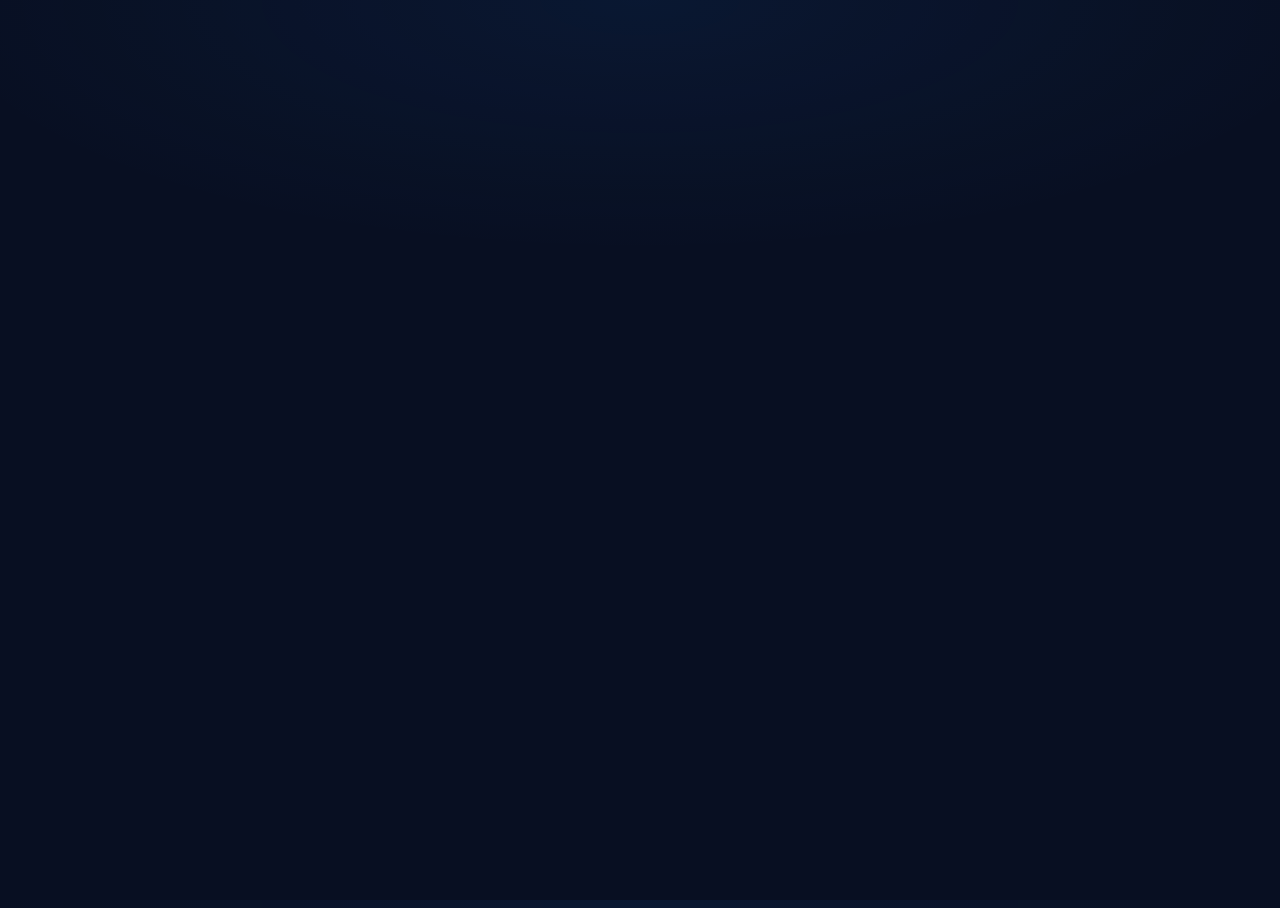
==== commit 3a4450e4: "feat(pwa): add the offline shell Signed-off-by: Chali Anis <chalianis1@gmail.com> Co-Authored-By: Cl" ====
--- a/index.html
+++ b/index.html
@@ -3,436 +3,22 @@
 <head>
 <meta charset="utf-8">
 <meta name="viewport" content="width=device-width, initial-scale=1, viewport-fit=cover">
+<meta name="theme-color" content="#080f22">
+<meta name="description" content="Embedded-device threat modeling on MITRE EMB3D. Runs in your browser, works offline.">
 <title>EMB3D Workbench</title>
-<link rel="preconnect" href="https://fonts.googleapis.com">
-<link rel="stylesheet" href="https://fonts.googleapis.com/css2?family=JetBrains+Mono:wght@400;500;700&display=swap">
-<style>
-/* B-Stream theme (b-stream.io): deep navy surfaces, electric blue to cyan accent, system UI type, JetBrains Mono for labels and data.
-   Deliberately dark-only, like the site. Layout: library rail | dot-grid board | inspector. */
-:root {
-  --bg: #080f22;
-  --panel: #0d1630;
-  --sunk: #0a1228;
-  --raise: #121d3a;
-  --ink: #ccdcf4;
-  --ink-strong: #f0f5ff;
-  --muted: #7a96bc;
-  --line: #1f3258;
-  --grid: #1c2d52;
-  --accent: #1e8aff;
-  --accent-hi: #00c8ff;
-  --accent-ink: #ffffff;
-  --accent-soft: rgba(30, 138, 255, 0.12);
-  --accent-ring: rgba(30, 138, 255, 0.32);
-  --c-hw: #ff9f5a;
-  --c-sys: #2dd4bf;
-  --c-app: #a78bfa;
-  --c-net: #00c8ff;
-  --c-ext: #7a96bc;
-  --s-open: #f87171;
-  --s-open-soft: rgba(248, 113, 113, 0.12);
-  --s-done: #4ade80;
-  --s-done-soft: rgba(74, 222, 128, 0.10);
-  --s-acc: #fbbf24;
-  --s-acc-soft: rgba(251, 191, 36, 0.10);
-  --s-na: #7a96bc;
-  --s-na-soft: rgba(122, 150, 188, 0.12);
-  --shadow: 0 2px 16px rgba(0, 0, 0, 0.35);
-  --f-display: system-ui, -apple-system, "Segoe UI", Roboto, sans-serif;
-  --f-body: system-ui, -apple-system, "Segoe UI", Roboto, sans-serif;
-  --f-mono: "JetBrains Mono", "Fira Code", Consolas, ui-monospace, monospace;
-  color-scheme: dark;
-}
-[hidden] { display: none !important; }
-html, body { height: 100%; }
-body { background: var(--bg); background-image: radial-gradient(ellipse 80% 40% at 50% 0%, rgba(30, 138, 255, 0.07) 0%, transparent 70%); color: var(--ink); font-family: var(--f-body); font-size: 14px; line-height: 1.45; }
-* { box-sizing: border-box; }
-button, input, select, textarea { font: inherit; color: inherit; }
-:focus-visible { outline: 2px solid var(--accent-hi); outline-offset: 2px; }
-h2, h3, .brand, .nm, .tname, .stat b { color: var(--ink-strong); }
-.mono { font-family: var(--f-mono); font-size: 12px; }
-
-.app { height: 100%; display: flex; flex-direction: column; }
-.bar {
-  display: flex; flex-wrap: wrap; align-items: center; gap: 10px 16px;
-  padding-block: 10px; padding-left: max(16px, env(safe-area-inset-left, 0px)); padding-right: max(16px, env(safe-area-inset-right, 0px));
-  background: rgba(13, 22, 48, 0.80); backdrop-filter: blur(14px); -webkit-backdrop-filter: blur(14px);
-  border-bottom: 1px solid var(--line); box-shadow: 0 4px 24px rgba(0, 0, 0, 0.4); position: relative; z-index: 5;
-}
-.brand { font-family: var(--f-display); font-weight: 800; font-size: 17px; letter-spacing: -.01em; display: flex; align-items: baseline; gap: 8px; white-space: nowrap; }
-.brand small { font-family: var(--f-mono); font-weight: 400; font-size: 11px; color: var(--muted); }
-#projName { border: 1px solid transparent; background: transparent; border-radius: 6px; padding: 4px 8px; min-width: 0; width: 13rem; max-width: 100%; font-weight: 500; }
-#projName:hover, #projName:focus { border-color: var(--line); background: var(--bg); }
-.tabs { display: flex; gap: 2px; background: var(--sunk); padding: 3px; border-radius: 8px; max-width: 100%; overflow-x: auto; scrollbar-width: none; }
-.tabs::-webkit-scrollbar { display: none; }
-.tabs button { border: 0; background: transparent; padding: 5px 12px; border-radius: 6px; cursor: pointer; color: var(--muted); font-weight: 500; white-space: nowrap; }
-.tabs button[aria-selected="true"] { background: var(--accent-soft); color: var(--accent-hi); box-shadow: inset 0 0 0 1px var(--accent-ring); }
-.tabs button:hover { color: var(--accent-hi); }
-.tabs .count { font-family: var(--f-mono); font-size: 11px; margin-left: 4px; color: var(--s-open); }
-.actions { display: flex; gap: 6px; margin-left: auto; flex-wrap: wrap; }
-.btn { border: 1px solid var(--line); background: transparent; color: var(--muted); padding: 6px 12px; border-radius: 6px; cursor: pointer; font-weight: 500; white-space: nowrap; transition: color .15s, background .15s, border-color .15s; }
-.btn:hover { color: var(--accent-hi); background: var(--accent-soft); border-color: var(--accent-ring); }
-.btn.primary { background: linear-gradient(90deg, var(--accent), #2f6bff); border-color: transparent; color: var(--accent-ink); font-weight: 600; box-shadow: 0 6px 28px rgba(30, 138, 255, 0.35); }
-.btn.primary:hover { color: #fff; box-shadow: 0 8px 36px rgba(0, 200, 255, 0.45); }
-.btn.danger { color: var(--s-open); }
-.btn.small { padding: 3px 9px; font-size: 13px; }
-
-.view { flex: 1; min-height: 0; }
-.diagram { display: grid; grid-template-columns: 224px minmax(0, 1fr) 380px; height: 100%; }
-.rail, .inspector { background: var(--panel); overflow-y: auto; min-height: 0; }
-.rail { border-right: 1px solid var(--line); padding: 14px 12px 24px; }
-.inspector { border-left: 1px solid var(--line); padding: 16px 18px 32px; }
-.eyebrow { font-family: var(--f-mono); font-size: 10.5px; font-weight: 700; letter-spacing: .1em; text-transform: uppercase; color: var(--accent); margin: 0 0 8px; }
-.group { margin-bottom: 14px; }
-.lib { display: grid; gap: 4px; }
-.libitem { display: flex; align-items: center; gap: 8px; width: 100%; text-align: left; border: 1px solid transparent; background: transparent; padding: 6px 6px; border-radius: 6px; cursor: grab; }
-.libitem:hover { background: var(--raise); border-color: var(--accent-ring); }
-.tag { flex: none; font-family: var(--f-mono); font-size: 10.5px; font-weight: 500; letter-spacing: .03em; padding: 1px 5px; border-radius: 4px; border: 1px solid currentColor; background: color-mix(in srgb, currentColor 10%, transparent); min-width: 36px; text-align: center; }
-.k-Hardware { color: var(--c-hw); } .k-System { color: var(--c-sys); } .k-Application { color: var(--c-app); } .k-Networking { color: var(--c-net); } .k-External { color: var(--c-ext); }
-.libname { color: var(--ink); }
-.rail .note { color: var(--muted); font-size: 12.5px; margin-top: 18px; line-height: 1.5; }
-
-.boardwrap { position: relative; overflow: auto; min-width: 0; min-height: 0; }
-.board {
-  position: relative; width: 1500px; height: 980px;
-  background-color: var(--bg);
-  background-image: radial-gradient(var(--grid) 1px, transparent 1.2px);
-  background-size: 24px 24px;
-}
-.board svg { position: absolute; inset: 0; width: 100%; height: 100%; }
-.edge { stroke: var(--muted); stroke-width: 1.6; fill: none; }
-.edge.enc { stroke-dasharray: none; }
-.edge.plain { stroke-dasharray: 6 4; }
-.edge.sel { stroke: var(--accent); stroke-width: 2.4; }
-.edgehit { stroke: transparent; stroke-width: 14; fill: none; cursor: pointer; }
-.edgelabel { font-family: var(--f-mono); font-size: 11px; fill: var(--muted); paint-order: stroke; stroke: var(--bg); stroke-width: 4px; }
-.arrowhead { fill: var(--muted); }
-.node {
-  position: absolute; width: 168px; background: var(--panel); border: 1px solid var(--line); border-radius: 8px;
-  padding: 8px 10px 9px; cursor: grab; user-select: none; touch-action: none; box-shadow: var(--shadow);
-}
-.node.ext { border-style: dashed; background: var(--sunk); box-shadow: none; }
-.node:hover { border-color: var(--accent-ring); }
-.node.sel { border-color: var(--accent); box-shadow: 0 0 0 3px var(--accent-soft), 0 0 24px rgba(30, 138, 255, 0.18); }
-.node.target { border-color: var(--accent); border-style: solid; }
-.node .top { display: flex; align-items: center; justify-content: space-between; gap: 6px; margin-bottom: 4px; }
-.node .nm { font-weight: 600; font-size: 13px; line-height: 1.25; overflow-wrap: anywhere; }
-.node .meta { margin-top: 6px; display: flex; gap: 5px; font-family: var(--f-mono); font-size: 11px; color: var(--muted); white-space: nowrap; }
-.dot { display: inline-flex; align-items: center; gap: 3px; }
-.dot::before { content: ""; width: 7px; height: 7px; border-radius: 50%; background: currentColor; }
-.dot.open { color: var(--s-open); } .dot.done { color: var(--s-done); }
-.hint {
-  position: sticky; top: 10px; left: 10px; z-index: 3; display: inline-flex; gap: 10px; align-items: center;
-  margin: 10px; background: var(--accent); color: #fff; padding: 6px 8px 6px 12px; border-radius: 6px; font-size: 13px; box-shadow: 0 6px 28px rgba(30, 138, 255, 0.35);
-}
-.hint button { border: 0; background: rgba(8, 15, 34, 0.35); color: #fff; border-radius: 4px; padding: 2px 8px; cursor: pointer; }
-
-.inspector h2 { font-family: var(--f-display); font-weight: 700; font-size: 20px; margin: 0; text-wrap: balance; }
-.field { display: grid; gap: 4px; margin: 0 0 14px; }
-.field label, .lbl { font-size: 12px; color: var(--muted); }
-.field input[type=text] { border: 1px solid var(--line); background: var(--bg); border-radius: 6px; padding: 7px 9px; width: 100%; }
-.sect { border-top: 1px solid var(--line); padding-top: 14px; margin-top: 16px; }
-.q { display: grid; gap: 6px; margin-bottom: 12px; }
-.q .qt { font-weight: 500; }
-.check, .radio { display: flex; gap: 8px; align-items: flex-start; cursor: pointer; }
-.check input, .radio input { margin-top: 3px; accent-color: var(--accent); }
-.radios { display: grid; gap: 4px; padding-left: 2px; }
-.pids { display: flex; flex-wrap: wrap; gap: 4px; }
-.pid { font-family: var(--f-mono); font-size: 11px; padding: 1px 6px; border-radius: 4px; background: var(--accent-soft); border: 1px solid var(--accent-ring); color: var(--accent-hi); }
-.pid.rule { background: var(--s-acc-soft); border-color: var(--s-acc); color: var(--s-acc); }
-.row { display: flex; gap: 8px; flex-wrap: wrap; align-items: center; }
-.muted { color: var(--muted); }
-.small { font-size: 12.5px; }
-
-details.threat { border: 1px solid var(--line); border-left: 3px solid transparent; border-radius: 8px; margin-bottom: 6px; background: var(--raise); transition: border-color .15s; }
-details.threat:hover { border-left-color: var(--accent); }
-details.threat[open] { border-color: var(--accent-ring); border-left-color: var(--accent); }
-details.threat > summary { list-style: none; cursor: pointer; padding: 8px 10px; display: grid; grid-template-columns: auto minmax(0,1fr); gap: 2px 8px; align-items: baseline; }
-details.threat > summary::-webkit-details-marker { display: none; }
-.tid { font-family: var(--f-mono); font-size: 11.5px; color: var(--accent); }
-.tname { font-weight: 500; min-width: 0; }
-.chips { grid-column: 2; display: flex; gap: 4px; flex-wrap: wrap; margin-top: 3px; }
-.pill { font-size: 11px; font-weight: 600; padding: 1px 7px; border-radius: 999px; white-space: nowrap; }
-.st-Open { background: var(--s-open-soft); color: var(--s-open); }
-.st-Mitigated { background: var(--s-done-soft); color: var(--s-done); }
-.st-Accepted { background: var(--s-acc-soft); color: var(--s-acc); }
-.st-NA { background: var(--s-na-soft); color: var(--s-na); }
-.mat { font-family: var(--f-mono); font-size: 10.5px; padding: 1px 6px; border-radius: 4px; border: 1px solid var(--line); color: var(--muted); white-space: nowrap; }
-.mat.m0 { border-color: var(--s-open); color: var(--s-open); }
-.mat.m1 { border-color: var(--s-acc); color: var(--s-acc); }
-.tbody { padding: 0 10px 10px; display: grid; gap: 10px; }
-.tbody p { margin: 0; font-size: 13px; color: var(--muted); max-width: 65ch; }
-.cms { display: grid; gap: 6px; }
-.cm { display: grid; grid-template-columns: minmax(0,1fr) auto; gap: 2px 8px; align-items: center; padding: 6px 8px; background: var(--raise); border: 1px solid var(--line); border-radius: 6px; }
-.cm .cmn { font-size: 13px; min-width: 0; }
-.cm .cmm { grid-column: 1 / -1; font-size: 11.5px; color: var(--muted); }
-select.status { border: 1px solid var(--line); background: var(--panel); border-radius: 5px; padding: 2px 4px; font-size: 12.5px; }
-.empty { color: var(--muted); max-width: 40ch; }
-.empty h2 { color: var(--ink); margin-bottom: 8px; }
-.stats { display: grid; grid-template-columns: repeat(2, minmax(0, 1fr)); gap: 8px; margin: 14px 0; }
-.stat { background: var(--raise); border: 1px solid var(--line); border-radius: 8px; padding: 10px; }
-.stat b { display: block; font-family: var(--f-display); font-size: 24px; font-variant-numeric: tabular-nums; line-height: 1.1; }
-.stat span { font-size: 12px; color: var(--muted); }
-.stat.open b { color: var(--s-open); } .stat.done b { color: var(--s-done); }
-
-.tableview { height: 100%; overflow: auto; padding-block: 18px 40px; padding-left: max(16px, env(safe-area-inset-left, 0px)); padding-right: max(16px, env(safe-area-inset-right, 0px)); }
-.tablehead { display: flex; flex-wrap: wrap; gap: 12px 24px; align-items: end; margin-bottom: 14px; }
-.tablehead h2 { font-family: var(--f-display); font-weight: 600; font-size: 22px; margin: 0; }
-.summary { display: flex; gap: 18px; flex-wrap: wrap; font-variant-numeric: tabular-nums; }
-.summary b { font-family: var(--f-display); font-size: 18px; margin-right: 4px; }
-.filters { display: flex; gap: 8px; margin-left: auto; flex-wrap: wrap; }
-.filters select { border: 1px solid var(--line); background: var(--panel); border-radius: 6px; padding: 5px 8px; }
-.tablescroll { overflow-x: auto; background: var(--panel); border: 1px solid var(--line); border-radius: 8px; }
-table { border-collapse: collapse; width: 100%; min-width: 760px; }
-th, td { text-align: left; padding: 8px 12px; border-bottom: 1px solid var(--line); vertical-align: top; }
-th { font-family: var(--f-mono); font-size: 11px; letter-spacing: .05em; text-transform: uppercase; color: var(--accent); font-weight: 600; background: var(--raise); position: sticky; top: 0; }
-tbody tr:hover { background: var(--raise); }
-tbody tr.link { cursor: pointer; }
-td.num { font-variant-numeric: tabular-nums; font-family: var(--f-mono); font-size: 12px; }
-td .sub { font-size: 12px; color: var(--muted); }
-
-.overlay { position: fixed; inset: 0; background: rgba(8, 15, 34, 0.75); backdrop-filter: blur(6px); -webkit-backdrop-filter: blur(6px); display: grid; place-items: center; z-index: 20; padding: 16px; }
-.modal { background: var(--panel); border: 1px solid var(--line); border-radius: 10px; width: min(760px, 100%); max-height: calc(100vh - 32px); max-height: calc(100dvh - 32px); display: flex; flex-direction: column; box-shadow: var(--shadow); }
-.modal header { padding: 16px 18px 6px; }
-.modal h3 { font-family: var(--f-display); font-weight: 600; font-size: 19px; margin: 0 0 4px; }
-.modal p { margin: 0; color: var(--muted); font-size: 13px; }
-.modal textarea { margin: 10px 18px; min-height: 260px; flex: 1; font-family: var(--f-mono); font-size: 12px; border: 1px solid var(--line); border-radius: 6px; background: var(--bg); padding: 10px; resize: vertical; }
-.modal footer { display: flex; gap: 8px; justify-content: flex-end; padding: 0 18px 16px; flex-wrap: wrap; align-items: center; }
-.modal footer .msg { margin-right: auto; color: var(--s-done); font-size: 13px; }
-.loading { padding: 40px; color: var(--muted); }
-.ver { display: flex; gap: 6px; align-items: center; }
-#verSel { border: 1px solid var(--line); background: var(--panel); border-radius: 6px; padding: 4px 6px; font-family: var(--f-mono); font-size: 12px; }
-.detail .mini { border-collapse: collapse; width: 100%; min-width: 0; font-size: 12.5px; }
-.detail .mini th, .detail .mini td { padding: 5px 8px; border-bottom: 1px solid var(--line); text-align: left; vertical-align: top; position: static; }
-.detail .warn { color: var(--s-open); font-size: 13px; }
-.detail .cmd, .detail pre.cmd { font-family: var(--f-mono); font-size: 12.5px; background: var(--sunk); padding: 8px 10px; border-radius: 6px; margin: 0; overflow-x: auto; user-select: all; }
-
-
-/* Pages, device boxes and custom blocks */
-.pagesbox { margin-bottom: 16px; padding-bottom: 14px; border-bottom: 1px solid var(--line); }
-.pagelist { list-style: none; margin: 0 0 8px; padding: 0; display: grid; gap: 2px; }
-.pagelist li { display: flex; align-items: center; gap: 4px; }
-.pagebtn { flex: 1; min-width: 0; display: flex; align-items: center; gap: 6px; border: 0; border-left: 2px solid transparent; background: none; color: var(--muted); padding: 5px 8px; border-radius: 0 6px 6px 0; cursor: pointer; text-align: left; font-size: 13px; }
-.pagebtn:hover { color: var(--ink); background: var(--raise); }
-.pagebtn.cur { color: var(--accent-hi); background: var(--accent-soft); border-left-color: var(--accent); font-weight: 600; }
-.pagebtn .pn { flex: 1; min-width: 0; overflow: hidden; text-overflow: ellipsis; white-space: nowrap; }
-.pagebtn .pc { font-family: var(--f-mono); font-size: 11px; color: var(--s-open); }
-.pagebtn .unused { font-family: var(--f-mono); font-size: 10px; color: var(--s-acc); border: 1px solid currentColor; border-radius: 4px; padding: 0 4px; }
-.btn.wide { width: 100%; }
-.iconbtn { flex: none; border: 1px solid transparent; background: none; color: var(--muted); border-radius: 5px; padding: 1px 6px; cursor: pointer; font-size: 13px; line-height: 1.4; }
-.iconbtn:hover { color: var(--accent-hi); border-color: var(--accent-ring); background: var(--accent-soft); }
-.iconbtn.armed { color: var(--s-open); border-color: var(--s-open); font-size: 11px; }
-.libitem-row { display: flex; align-items: center; gap: 2px; }
-.libitem-row .libitem { flex: 1; min-width: 0; }
-.libitem.addcustom { border: 1px dashed var(--line); color: var(--muted); }
-.libitem.addcustom:hover { border-color: var(--accent-ring); }
-.k-Custom { color: #f472b6; } .k-Devices { color: var(--accent-hi); }
-.node.custom { border-color: color-mix(in srgb, #f472b6 45%, var(--line)); }
-.node.device { width: 220px; min-height: 96px; border: 1.5px solid var(--accent-ring); background: linear-gradient(160deg, rgba(30, 138, 255, 0.14), var(--panel) 65%); box-shadow: 0 0 0 4px rgba(30, 138, 255, 0.06), var(--shadow); }
-.node.device .nm { font-size: 15px; font-weight: 700; }
-.node.device:hover { border-color: var(--accent); }
-.node.device.sel { border-color: var(--accent-hi); }
-.qty { font-family: var(--f-mono); font-size: 12px; font-weight: 700; color: var(--accent-hi); background: var(--accent-soft); border: 1px solid var(--accent-ring); border-radius: 999px; padding: 0 6px; margin-left: 2px; vertical-align: 1px; }
-.devhint { margin-top: 6px; font-size: 11px; color: var(--muted); }
-.crumbs { position: sticky; top: 10px; left: 10px; z-index: 3; display: inline-flex; flex-wrap: wrap; align-items: center; gap: 4px; margin: 10px 10px 0; padding: 4px 8px; border: 1px solid var(--line); border-radius: 8px; background: rgba(13, 22, 48, 0.88); backdrop-filter: blur(8px); -webkit-backdrop-filter: blur(8px); font-size: 13px; max-width: calc(100% - 20px); }
-.crumb { border: 0; background: none; color: var(--accent); cursor: pointer; padding: 2px 4px; border-radius: 4px; }
-button.crumb:hover { color: var(--accent-hi); background: var(--accent-soft); }
-.crumb.here { color: var(--ink-strong); font-weight: 600; cursor: default; }
-.crumbs .sep { color: var(--muted); }
-.crumbs + .hint { margin-top: 6px; }
-.qtyin { width: 7rem; border: 1px solid var(--line); background: var(--sunk); border-radius: 6px; padding: 6px 8px; }
-.cform { display: grid; gap: 12px; }
-.cform input[type=text], .cform textarea { width: 100%; border: 1px solid var(--line); background: var(--sunk); border-radius: 6px; padding: 7px 9px; resize: vertical; }
-.cform .field { margin: 0; }
-.row2 { display: grid; grid-template-columns: repeat(2, minmax(0, 1fr)); gap: 12px; }
-.pidlist { max-height: 260px; overflow-y: auto; border: 1px solid var(--line); border-radius: 6px; padding: 8px 10px; background: var(--sunk); display: grid; gap: 10px; }
-.pidcat { display: grid; gap: 3px; }
-.pidcat .lbl { color: var(--accent); font-family: var(--f-mono); font-size: 11px; text-transform: uppercase; letter-spacing: .08em; margin: 0 0 2px; }
-.cthreat { border: 1px solid var(--line); border-left: 3px solid #f472b6; border-radius: 6px; padding: 10px; display: grid; gap: 8px; margin-bottom: 8px; background: var(--raise); }
-.ct-del { color: var(--s-open); justify-self: start; }
-.rq { color: var(--r-muted); }
-@media (max-width: 900px) { .row2 { grid-template-columns: minmax(0, 1fr); } .node.device { width: 200px; } }
-.node.droptarget { border-color: var(--accent-hi) !important; box-shadow: 0 0 0 4px var(--accent-ring), 0 0 32px rgba(0, 200, 255, 0.35) !important; transform: scale(1.02); }
-.node.multi { border-style: dashed; }
-.movebar { margin-top: 8px; }
-.variant { margin: 4px 0 12px; padding: 10px 12px; border: 1px solid var(--accent-ring); border-radius: 8px; background: var(--accent-soft); display: grid; gap: 8px; }
-.variant p { margin: 0; }
-.toast { position: fixed; left: 50%; bottom: max(20px, env(safe-area-inset-bottom, 0px)); transform: translateX(-50%); z-index: 30; max-width: min(560px, calc(100% - 32px)); background: var(--raise); color: var(--ink-strong); border: 1px solid var(--accent-ring); border-radius: 8px; padding: 9px 14px; font-size: 13.5px; box-shadow: 0 10px 40px rgba(0, 0, 0, 0.5); }
-/* report-css:begin (cli/emb3d-wb.js copies this block into standalone reports) */
-/* Report: layout follows OWASP Threat Dragon's report (cover card, executive summary, diagram, one threat table per element). */
-.ropts { display: grid; gap: 10px; background: var(--panel); border: 1px solid var(--line); border-radius: 8px; padding: 12px 14px; margin-bottom: 18px; }
-.ropt-row { display: flex; flex-wrap: wrap; gap: 8px 18px; align-items: center; }
-.ropt-row .btn { margin-left: auto; }
-.ropt-meta { display: grid; grid-template-columns: repeat(2, minmax(0, 1fr)); gap: 0 14px; }
-.ropt-meta .wide { grid-column: 1 / -1; }
-.ropt-meta textarea { border: 1px solid var(--line); background: var(--bg); border-radius: 6px; padding: 7px 9px; width: 100%; resize: vertical; }
-.report { --r-ink: #1d2320; --r-muted: #5c6662; --r-line: #d5dbd8; --r-head: #eef1ef; --r-stripe: #f6f8f7; --r-card: #ffffff;
-  background: var(--r-card); color: var(--r-ink); border-radius: 8px; padding: 28px 32px 40px; max-width: 1180px; box-shadow: var(--shadow); }
-.report h2 { font-family: var(--f-display); font-size: 22px; margin: 0 0 12px; }
-.report h3 { font-size: 18px; margin: 34px 0 6px; font-weight: 700; }
-.report h4 { font-size: 15px; margin: 14px 0 6px; }
-.rbrand { font-style: italic; color: var(--r-muted); margin: 0 0 12px; }
-.rcard { border: 1px solid var(--r-line); border-radius: 6px; margin-bottom: 18px; overflow: hidden; }
-.rcard-h { background: var(--r-head); padding: 10px 14px; font-weight: 600; font-size: 16px; border-bottom: 1px solid var(--r-line); }
-.rcard > h4, .rcard > p, .rcard > table { margin-left: 14px; margin-right: 14px; }
-.rcard > table.rkv { margin: 0; width: 100%; }
-.rkv th, .rkv td { padding: 8px 14px; text-align: left; border-bottom: 1px solid var(--r-line); font-size: 13.5px; }
-.rkv th { color: var(--r-muted); font-weight: 500; width: 14%; background: none; position: static; text-transform: none; letter-spacing: 0; font-family: var(--f-body); }
-.rdesc { white-space: pre-wrap; }
-.report table.rtable { border-collapse: collapse; width: 100%; min-width: 0; font-size: 12.5px; margin-bottom: 14px; }
-.report .rtable th { background: var(--r-head); color: var(--r-ink); font-family: var(--f-body); font-size: 12px; text-transform: none; letter-spacing: 0; font-weight: 600; position: static; }
-.report .rtable th, .report .rtable td { border: 1px solid var(--r-line); padding: 6px 8px; text-align: left; vertical-align: top; }
-.report .rtable tbody tr:nth-child(odd) td { background: var(--r-stripe); }
-.report .rtable tbody tr:hover { background: none; }
-.report .rsum { width: auto; min-width: 22rem; }
-.report td.num { font-family: var(--f-mono); }
-.rprops { color: var(--r-muted); font-size: 12.5px; padding: 0 0 6px; }
-.rcm + .rcm { margin-top: 4px; }
-.ranswers { margin: 0 0 8px; padding-left: 18px; font-size: 12px; color: var(--r-muted); columns: 2; column-gap: 28px; }
-.ranswers li { break-inside: avoid; margin-bottom: 3px; }
-.ranswers b { color: var(--r-ink); font-weight: 600; }
-.rflag { color: #b42318; font-weight: 600; }
-.report .rthreats { table-layout: fixed; }
-.report .rthreats td { overflow-wrap: anywhere; }
-.rp { margin: 0; }
-.rp + .rp { margin-top: 6px; }
-.rmore { color: var(--r-muted); font-size: 11px; }
-.rscroll { overflow-x: auto; }
-@media screen and (max-width: 900px) { .rscroll .rtable { min-width: 760px; } }
-.rwhy { color: var(--r-muted); font-size: 11.5px; margin-top: 2px; }
-.report .muted { color: var(--r-muted); }
-.rdiagram { width: 100%; height: auto; max-height: 70vh; border: 1px solid var(--r-line); border-radius: 6px; background: #fff; }
-.rnode rect { fill: #fff; stroke: #8f9995; stroke-width: 1.2; }
-.rnode.ext rect { fill: #f1f3f2; stroke-dasharray: 5 4; }
-.rnode.dev rect { fill: #eef5ff; stroke: #1e6fd9; stroke-width: 2; } .rnode.k-Custom rect { stroke: #c0267a; }
-.rnode.k-Hardware rect { stroke: #a3561f; } .rnode.k-System rect { stroke: #10706a; } .rnode.k-Application rect { stroke: #4a56a6; } .rnode.k-Networking rect { stroke: #86680a; }
-.rtag { font-family: var(--f-mono); font-size: 10px; fill: #5c6662; }
-.rname { font-family: var(--f-body); font-size: 13px; font-weight: 600; fill: #1d2320; }
-.redge { stroke: #6b7672; stroke-width: 1.4; fill: none; }
-.redge.plain { stroke-dasharray: 6 4; }
-.rarrow { fill: #6b7672; }
-.rlabel { font-family: var(--f-mono); font-size: 10px; fill: #5c6662; paint-order: stroke; stroke: #fff; stroke-width: 4px; }
-
-@media print {
-  @page { size: A4 landscape; margin: 12mm; }
-  html, body { height: auto; background: #fff !important; }
-  .bar, .no-print, #view-diagram, #view-threats, #view-cms, .overlay { display: none !important; }
-  .app { display: block; height: auto; }
-  .view, .tableview { display: block; overflow: visible; padding: 0 !important; height: auto; }
-  #view-report[hidden] { display: none !important; }
-  .report { box-shadow: none; padding: 0; max-width: none; border-radius: 0; }
-  .rpage { break-before: page; }
-  .rdiagram { max-height: 170mm; }
-  .rentity { break-before: auto; }
-  .rhead { break-after: avoid; break-inside: avoid; }
-
-  .rscroll { overflow: visible; }
-  .report .rtable thead { display: table-header-group; }
-  .report .rtable tr { break-inside: avoid; }
-  .report .rtable tbody tr:nth-child(odd) td { -webkit-print-color-adjust: exact; print-color-adjust: exact; }
-  .rcard-h, .report .rtable th { -webkit-print-color-adjust: exact; print-color-adjust: exact; }
-}
-/* report-css:end */
-
-.q.review { border-left: 3px solid var(--s-open); padding-left: 8px; }
-.qreview { font-size: 12.5px; color: var(--muted); display: flex; flex-wrap: wrap; gap: 6px; align-items: center; }
-.qev { margin: 2px 0 0; padding-left: 18px; font-size: 11.5px; color: var(--muted); display: grid; gap: 2px; }
-.qev .mono { font-size: 11px; color: var(--ink); overflow-wrap: anywhere; }
-.evtext { overflow-wrap: anywhere; }
-.rvcount { margin-left: auto; color: var(--s-open); font-weight: 600; }
-.why { grid-column: 1 / -1; display: grid; gap: 3px; margin-top: 4px; }
-.why label { font-size: 11.5px; color: var(--muted); }
-.why textarea { width: 100%; min-width: 12rem; border: 1px solid var(--line); background: var(--panel); border-radius: 5px; padding: 5px 7px; font-size: 13px; resize: vertical; }
-.why.missing textarea { border-color: var(--s-open); }
-.why.missing label { color: var(--s-open); }
-.linkbtn { border: 0; background: none; padding: 0; color: var(--ink-strong); text-align: left; cursor: pointer; text-decoration: underline; text-decoration-color: var(--line); text-underline-offset: 3px; }
-.linkbtn:hover { text-decoration-color: var(--accent); color: var(--accent); }
-.extlink { color: var(--accent); font-size: 12.5px; font-weight: 500; text-decoration: none; white-space: nowrap; }
-.extlink:hover { text-decoration: underline; }
-.detail { overflow-y: auto; min-height: 0; flex: 1 1 auto; padding: 18px 20px 20px; display: grid; gap: 14px; align-content: start; }
-.modal footer { flex: none; }
-.detail h3 { font-family: var(--f-display); font-weight: 600; font-size: 21px; margin: 2px 0 0; text-wrap: balance; }
-.detail p { margin: 0; max-width: 68ch; line-height: 1.55; }
-.detail .refs { margin: 0; padding-left: 20px; display: grid; gap: 6px; font-size: 13px; color: var(--muted); }
-.detail .refs a { color: var(--accent); overflow-wrap: anywhere; }
-.detail .tlist { display: flex; flex-wrap: wrap; gap: 6px; }
-.detail .tlist button { border: 1px solid var(--line); background: var(--raise); border-radius: 6px; padding: 3px 8px; cursor: pointer; font-size: 12.5px; text-align: left; }
-.detail .tlist button:hover { border-color: var(--accent-ring); color: var(--accent-hi); }
-.detail .dhead { display: flex; flex-wrap: wrap; gap: 8px 14px; align-items: center; }
-
-@media (max-width: 900px) {
-  .diagram { grid-template-columns: minmax(0, 1fr); grid-template-rows: auto 58vh auto; height: auto; }
-  .view.diagram-host { overflow-y: auto; }
-  .rail { border-right: 0; border-bottom: 1px solid var(--line); padding: 10px 12px; overflow-x: auto; }
-  .rail .groups { display: flex; gap: 14px; }
-  .rail .group { flex: none; margin: 0; }
-  .lib { grid-auto-flow: column; grid-template-rows: repeat(3, auto); }
-  .rail .note { display: none; }
-  .inspector { border-left: 0; border-top: 1px solid var(--line); overflow: visible; }
-  #projName { width: 100%; order: 3; }
-  .actions { margin-left: 0; }
-  .ropt-meta { grid-template-columns: minmax(0, 1fr); }
-  .report { padding: 18px 14px 28px; }
-  .report .rtable { font-size: 11.5px; }
-  .ropt-row .btn { margin-left: 0; }
-}
-@media (prefers-reduced-motion: reduce) { * { transition: none !important; } }
-</style>
+<link rel="manifest" href="manifest.webmanifest">
+<link rel="icon" href="icon.svg" type="image/svg+xml">
+<link rel="apple-touch-icon" href="icon-192.png">
+<link rel="stylesheet" href="./style.css" integrity="@STYLE_SRI@">
+<link rel="modulepreload" href="./emb3d-wb.js">
+<!-- The wasm loader, the only inline script: it inflates emb3d-wb_bg.wasm.gz.
+     The host allows it by the hash of what it serves. -->
+<script type="module">
+import init from './emb3d-wb.js';
+const gz = await fetch('./emb3d-wb_bg.wasm.gz');
+const wasm = new Response(gz.body.pipeThrough(new DecompressionStream('gzip')), { headers: { 'content-type': 'application/wasm' } });
+await init({ module_or_path: wasm });
+</script>
 </head>
-<body>
-<div class="app">
-  <header class="bar">
-    <div class="brand">EMB3D Workbench</div>
-    <div class="ver"><select id="verSel" aria-label="EMB3D version"></select><button class="btn small" id="btnUpd" title="Check emb3d.mitre.org for a newer EMB3D release" aria-label="Check emb3d.mitre.org for a newer EMB3D release">Updates</button></div>
-    <input id="projName" type="text" aria-label="Project name" spellcheck="false">
-    <nav class="tabs" role="tablist">
-      <button id="tab-diagram" role="tab" aria-selected="true" data-view="diagram">Diagram</button>
-      <button id="tab-threats" role="tab" aria-selected="false" data-view="threats">Threats<span class="count" id="openCount"></span></button>
-      <button id="tab-cms" role="tab" aria-selected="false" data-view="cms">Countermeasures</button>
-      <button id="tab-report" role="tab" aria-selected="false" data-view="report">Report</button>
-    </nav>
-    <div class="actions">
-      <label class="btn" for="fileIn">Open…</label>
-      <input id="fileIn" type="file" accept=".json,application/json" hidden>
-      <input id="devFile" type="file" accept=".json,application/json" hidden aria-label="Add a device from a project or TM-BOM file">
-      <button class="btn" id="btnSave">Save</button>
-      <button class="btn primary" id="btnTmbom">Export TM-BOM</button>
-      <button class="btn" id="btnNew">New</button>
-    </div>
-  </header>
-  <main class="view diagram-host" id="view-diagram">
-    <div class="diagram">
-      <aside class="rail" id="rail"><div class="loading">Loading EMB3D…</div></aside>
-      <section class="boardwrap" id="boardwrap">
-        <nav class="crumbs" id="crumbs" aria-label="Page path" hidden></nav>
-        <div class="hint" id="hint" hidden><span>Tap the destination component</span><button id="hintCancel">Cancel</button></div>
-        <div class="board" id="board">
-          <svg id="edges" aria-hidden="false"></svg>
-        </div>
-      </section>
-      <aside class="inspector" id="inspector"></aside>
-    </div>
-  </main>
-  <main class="view tableview" id="view-threats" hidden></main>
-  <main class="view tableview" id="view-cms" hidden></main>
-  <main class="view tableview reportview" id="view-report" hidden></main>
-</div>
-<div class="toast" id="toast" role="status" aria-live="polite" hidden></div>
-<div class="overlay" id="overlay" hidden>
-  <div class="modal" role="dialog" aria-modal="true" aria-labelledby="mTitle">
-    <header><h3 id="mTitle"></h3><p id="mText"></p></header>
-    <textarea id="mBody" spellcheck="false" aria-label="Content"></textarea>
-    <footer><span class="msg" id="mMsg"></span><button class="btn" id="mExtra" hidden></button><button class="btn" id="mCopy">Copy</button><button class="btn primary" id="mClose">Close</button></footer>
-  </div>
-</div>
-<div class="overlay" id="dOverlay" hidden>
-  <div class="modal" role="dialog" aria-modal="true" aria-label="EMB3D details">
-    <div class="detail" id="dBody"></div>
-    <footer><button class="btn" id="dBack" hidden>Back</button><button class="btn" id="dClose">Close</button><button class="btn primary" id="dAction" hidden></button></footer>
-  </div>
-</div>
-<script src="stix.js"></script>
-<script src="engine.js"></script>
-<script src="app.js"></script>
-</body>
+<body></body>
 </html>
--- a/style.css
+++ b/style.css
@@ -0,0 +1,372 @@
+/* B-Stream theme (b-stream.io): deep navy surfaces, electric blue to cyan accent, system UI type, a local monospace (JetBrains Mono when installed) for labels and data.
+   No web fonts: the app works offline and under a strict CSP.
+   Deliberately dark-only, like the site. Layout: library rail | dot-grid board | inspector. */
+:root {
+  --bg: #080f22;
+  --panel: #0d1630;
+  --sunk: #0a1228;
+  --raise: #121d3a;
+  --ink: #ccdcf4;
+  --ink-strong: #f0f5ff;
+  --muted: #7a96bc;
+  --line: #1f3258;
+  --grid: #1c2d52;
+  --accent: #1e8aff;
+  --accent-hi: #00c8ff;
+  --accent-ink: #ffffff;
+  --accent-soft: rgba(30, 138, 255, 0.12);
+  --accent-ring: rgba(30, 138, 255, 0.32);
+  --c-hw: #ff9f5a;
+  --c-sys: #2dd4bf;
+  --c-app: #a78bfa;
+  --c-net: #00c8ff;
+  --c-ext: #7a96bc;
+  --s-open: #f87171;
+  --s-open-soft: rgba(248, 113, 113, 0.12);
+  --s-done: #4ade80;
+  --s-done-soft: rgba(74, 222, 128, 0.10);
+  --s-acc: #fbbf24;
+  --s-acc-soft: rgba(251, 191, 36, 0.10);
+  --s-na: #7a96bc;
+  --s-na-soft: rgba(122, 150, 188, 0.12);
+  --shadow: 0 2px 16px rgba(0, 0, 0, 0.35);
+  --f-display: system-ui, -apple-system, "Segoe UI", Roboto, sans-serif;
+  --f-body: system-ui, -apple-system, "Segoe UI", Roboto, sans-serif;
+  --f-mono: "JetBrains Mono", "Fira Code", Consolas, ui-monospace, monospace;
+  color-scheme: dark;
+}
+[hidden] { display: none !important; }
+html, body { height: 100%; }
+body { background: var(--bg); background-image: radial-gradient(ellipse 80% 40% at 50% 0%, rgba(30, 138, 255, 0.07) 0%, transparent 70%); color: var(--ink); font-family: var(--f-body); font-size: 14px; line-height: 1.45; }
+* { box-sizing: border-box; }
+button, input, select, textarea { font: inherit; color: inherit; }
+:focus-visible { outline: 2px solid var(--accent-hi); outline-offset: 2px; }
+h2, h3, .brand, .nm, .tname, .stat b { color: var(--ink-strong); }
+.mono { font-family: var(--f-mono); font-size: 12px; }
+
+.app { height: 100%; display: flex; flex-direction: column; }
+.bar {
+  display: flex; flex-wrap: wrap; align-items: center; gap: 10px 16px;
+  padding-block: 10px; padding-left: max(16px, env(safe-area-inset-left, 0px)); padding-right: max(16px, env(safe-area-inset-right, 0px));
+  background: rgba(13, 22, 48, 0.80); backdrop-filter: blur(14px); -webkit-backdrop-filter: blur(14px);
+  border-bottom: 1px solid var(--line); box-shadow: 0 4px 24px rgba(0, 0, 0, 0.4); position: relative; z-index: 5;
+}
+.brand { font-family: var(--f-display); font-weight: 800; font-size: 17px; letter-spacing: -.01em; display: flex; align-items: baseline; gap: 8px; white-space: nowrap; }
+.brand small { font-family: var(--f-mono); font-weight: 400; font-size: 11px; color: var(--muted); }
+#projName { border: 1px solid transparent; background: transparent; border-radius: 6px; padding: 4px 8px; min-width: 0; width: 13rem; max-width: 100%; font-weight: 500; }
+#projName:hover, #projName:focus { border-color: var(--line); background: var(--bg); }
+.tabs { display: flex; gap: 2px; background: var(--sunk); padding: 3px; border-radius: 8px; max-width: 100%; overflow-x: auto; scrollbar-width: none; }
+.tabs::-webkit-scrollbar { display: none; }
+.tabs button { border: 0; background: transparent; padding: 5px 12px; border-radius: 6px; cursor: pointer; color: var(--muted); font-weight: 500; white-space: nowrap; }
+.tabs button[aria-selected="true"] { background: var(--accent-soft); color: var(--accent-hi); box-shadow: inset 0 0 0 1px var(--accent-ring); }
+.tabs button:hover { color: var(--accent-hi); }
+.tabs .count { font-family: var(--f-mono); font-size: 11px; margin-left: 4px; color: var(--s-open); }
+.actions { display: flex; gap: 6px; margin-left: auto; flex-wrap: wrap; }
+.btn { border: 1px solid var(--line); background: transparent; color: var(--muted); padding: 6px 12px; border-radius: 6px; cursor: pointer; font-weight: 500; white-space: nowrap; transition: color .15s, background .15s, border-color .15s; }
+.btn:hover { color: var(--accent-hi); background: var(--accent-soft); border-color: var(--accent-ring); }
+.btn.primary { background: linear-gradient(90deg, var(--accent), #2f6bff); border-color: transparent; color: var(--accent-ink); font-weight: 600; box-shadow: 0 6px 28px rgba(30, 138, 255, 0.35); }
+.btn.primary:hover { color: #fff; box-shadow: 0 8px 36px rgba(0, 200, 255, 0.45); }
+.btn.danger { color: var(--s-open); }
+.btn.small { padding: 3px 9px; font-size: 13px; }
+.btn kbd { font-family: var(--f-mono); font-size: 11px; margin-left: 6px; padding: 0 4px; border: 1px solid var(--line); border-radius: 4px; opacity: .75; }
+
+.view { flex: 1; min-height: 0; }
+.diagram { display: grid; grid-template-columns: 224px minmax(0, 1fr) 380px; height: 100%; }
+.rail, .inspector { background: var(--panel); overflow-y: auto; min-height: 0; }
+.rail { border-right: 1px solid var(--line); padding: 14px 12px 24px; }
+.inspector { border-left: 1px solid var(--line); padding: 16px 18px 32px; }
+.eyebrow { font-family: var(--f-mono); font-size: 10.5px; font-weight: 700; letter-spacing: .1em; text-transform: uppercase; color: var(--accent); margin: 0 0 8px; }
+.group { margin-bottom: 14px; }
+.lib { display: grid; gap: 4px; }
+.libitem { display: flex; align-items: center; gap: 8px; width: 100%; text-align: left; border: 1px solid transparent; background: transparent; padding: 6px 6px; border-radius: 6px; cursor: grab; }
+.libitem:hover { background: var(--raise); border-color: var(--accent-ring); }
+.tag { flex: none; font-family: var(--f-mono); font-size: 10.5px; font-weight: 500; letter-spacing: .03em; padding: 1px 5px; border-radius: 4px; border: 1px solid currentColor; background: color-mix(in srgb, currentColor 10%, transparent); min-width: 36px; text-align: center; }
+.k-Hardware { color: var(--c-hw); } .k-System { color: var(--c-sys); } .k-Application { color: var(--c-app); } .k-Networking { color: var(--c-net); } .k-External { color: var(--c-ext); }
+.libname { color: var(--ink); }
+.rail .note { color: var(--muted); font-size: 12.5px; margin-top: 18px; line-height: 1.5; }
+
+.boardwrap { position: relative; overflow: auto; min-width: 0; min-height: 0; }
+.board {
+  position: relative; width: 1500px; height: 980px;
+  background-color: var(--bg);
+  background-image: radial-gradient(var(--grid) 1px, transparent 1.2px);
+  background-size: 24px 24px;
+}
+.board svg { position: absolute; inset: 0; width: 100%; height: 100%; }
+.edge { stroke: var(--muted); stroke-width: 1.6; fill: none; }
+.edge.enc { stroke-dasharray: none; }
+.edge.plain { stroke-dasharray: 6 4; }
+.edge.sel { stroke: var(--accent); stroke-width: 2.4; }
+.edgehit { stroke: transparent; stroke-width: 14; fill: none; cursor: pointer; }
+.edgelabel { font-family: var(--f-mono); font-size: 11px; fill: var(--muted); paint-order: stroke; stroke: var(--bg); stroke-width: 4px; }
+.arrowhead { fill: var(--muted); }
+.node {
+  position: absolute; width: 168px; background: var(--panel); border: 1px solid var(--line); border-radius: 8px;
+  padding: 8px 10px 9px; cursor: grab; user-select: none; touch-action: none; box-shadow: var(--shadow);
+}
+.node.ext { border-style: dashed; background: var(--sunk); box-shadow: none; }
+.node:hover { border-color: var(--accent-ring); }
+.node.sel { border-color: var(--accent); box-shadow: 0 0 0 3px var(--accent-soft), 0 0 24px rgba(30, 138, 255, 0.18); }
+.node.target { border-color: var(--accent); border-style: solid; }
+.node .top { display: flex; align-items: center; justify-content: space-between; gap: 6px; margin-bottom: 4px; }
+.node .nm { font-weight: 600; font-size: 13px; line-height: 1.25; overflow-wrap: anywhere; }
+.node .meta { margin-top: 6px; display: flex; gap: 5px; font-family: var(--f-mono); font-size: 11px; color: var(--muted); white-space: nowrap; }
+.dot { display: inline-flex; align-items: center; gap: 3px; }
+.dot::before { content: ""; width: 7px; height: 7px; border-radius: 50%; background: currentColor; }
+.dot.open { color: var(--s-open); } .dot.done { color: var(--s-done); }
+.hint {
+  position: sticky; top: 10px; left: 10px; z-index: 3; display: inline-flex; gap: 10px; align-items: center;
+  margin: 10px; background: var(--accent); color: #fff; padding: 6px 8px 6px 12px; border-radius: 6px; font-size: 13px; box-shadow: 0 6px 28px rgba(30, 138, 255, 0.35);
+}
+.hint button { border: 0; background: rgba(8, 15, 34, 0.35); color: #fff; border-radius: 4px; padding: 2px 8px; cursor: pointer; }
+
+.inspector h2 { font-family: var(--f-display); font-weight: 700; font-size: 20px; margin: 0; text-wrap: balance; }
+.field { display: grid; gap: 4px; margin: 0 0 14px; }
+.field label, .lbl { font-size: 12px; color: var(--muted); }
+.field input[type=text] { border: 1px solid var(--line); background: var(--bg); border-radius: 6px; padding: 7px 9px; width: 100%; }
+.sect { border-top: 1px solid var(--line); padding-top: 14px; margin-top: 16px; }
+.q { display: grid; gap: 6px; margin-bottom: 12px; }
+.q .qt { font-weight: 500; }
+.check, .radio { display: flex; gap: 8px; align-items: flex-start; cursor: pointer; }
+.check input, .radio input { margin-top: 3px; accent-color: var(--accent); }
+.radios { display: grid; gap: 4px; padding-left: 2px; }
+.pids { display: flex; flex-wrap: wrap; gap: 4px; }
+.pid { font-family: var(--f-mono); font-size: 11px; padding: 1px 6px; border-radius: 4px; background: var(--accent-soft); border: 1px solid var(--accent-ring); color: var(--accent-hi); }
+.pid.rule { background: var(--s-acc-soft); border-color: var(--s-acc); color: var(--s-acc); }
+.row { display: flex; gap: 8px; flex-wrap: wrap; align-items: center; }
+.muted { color: var(--muted); }
+.small { font-size: 12.5px; }
+
+details.threat { border: 1px solid var(--line); border-left: 3px solid transparent; border-radius: 8px; margin-bottom: 6px; background: var(--raise); transition: border-color .15s; }
+details.threat:hover { border-left-color: var(--accent); }
+details.threat[open] { border-color: var(--accent-ring); border-left-color: var(--accent); }
+details.threat > summary { list-style: none; cursor: pointer; padding: 8px 10px; display: grid; grid-template-columns: auto minmax(0,1fr); gap: 2px 8px; align-items: baseline; }
+details.threat > summary::-webkit-details-marker { display: none; }
+.tid { font-family: var(--f-mono); font-size: 11.5px; color: var(--accent); }
+.tname { font-weight: 500; min-width: 0; }
+.chips { grid-column: 2; display: flex; gap: 4px; flex-wrap: wrap; margin-top: 3px; }
+.pill { font-size: 11px; font-weight: 600; padding: 1px 7px; border-radius: 999px; white-space: nowrap; }
+.st-Open { background: var(--s-open-soft); color: var(--s-open); }
+.st-Mitigated { background: var(--s-done-soft); color: var(--s-done); }
+.st-Accepted { background: var(--s-acc-soft); color: var(--s-acc); }
+.st-NA { background: var(--s-na-soft); color: var(--s-na); }
+.mat { font-family: var(--f-mono); font-size: 10.5px; padding: 1px 6px; border-radius: 4px; border: 1px solid var(--line); color: var(--muted); white-space: nowrap; }
+.mat.m0 { border-color: var(--s-open); color: var(--s-open); }
+.mat.m1 { border-color: var(--s-acc); color: var(--s-acc); }
+.tbody { padding: 0 10px 10px; display: grid; gap: 10px; }
+.tbody p { margin: 0; font-size: 13px; color: var(--muted); max-width: 65ch; }
+.cms { display: grid; gap: 6px; }
+.cm { display: grid; grid-template-columns: minmax(0,1fr) auto; gap: 2px 8px; align-items: center; padding: 6px 8px; background: var(--raise); border: 1px solid var(--line); border-radius: 6px; }
+.cm .cmn { font-size: 13px; min-width: 0; }
+.cm .cmm { grid-column: 1 / -1; font-size: 11.5px; color: var(--muted); }
+select.status { border: 1px solid var(--line); background: var(--panel); border-radius: 5px; padding: 2px 4px; font-size: 12.5px; }
+.empty { color: var(--muted); max-width: 40ch; }
+.empty h2 { color: var(--ink); margin-bottom: 8px; }
+.stats { display: grid; grid-template-columns: repeat(2, minmax(0, 1fr)); gap: 8px; margin: 14px 0; }
+.stat { background: var(--raise); border: 1px solid var(--line); border-radius: 8px; padding: 10px; }
+.stat b { display: block; font-family: var(--f-display); font-size: 24px; font-variant-numeric: tabular-nums; line-height: 1.1; }
+.stat span { font-size: 12px; color: var(--muted); }
+.stat.open b { color: var(--s-open); } .stat.done b { color: var(--s-done); }
+
+.tableview { height: 100%; overflow: auto; padding-block: 18px 40px; padding-left: max(16px, env(safe-area-inset-left, 0px)); padding-right: max(16px, env(safe-area-inset-right, 0px)); }
+.tablehead { display: flex; flex-wrap: wrap; gap: 12px 24px; align-items: end; margin-bottom: 14px; }
+.tablehead h2 { font-family: var(--f-display); font-weight: 600; font-size: 22px; margin: 0; }
+.summary { display: flex; gap: 18px; flex-wrap: wrap; font-variant-numeric: tabular-nums; }
+.summary b { font-family: var(--f-display); font-size: 18px; margin-right: 4px; }
+.filters { display: flex; gap: 8px; margin-left: auto; flex-wrap: wrap; }
+.filters select { border: 1px solid var(--line); background: var(--panel); border-radius: 6px; padding: 5px 8px; }
+.tablescroll { overflow-x: auto; background: var(--panel); border: 1px solid var(--line); border-radius: 8px; }
+table { border-collapse: collapse; width: 100%; min-width: 760px; }
+th, td { text-align: left; padding: 8px 12px; border-bottom: 1px solid var(--line); vertical-align: top; }
+th { font-family: var(--f-mono); font-size: 11px; letter-spacing: .05em; text-transform: uppercase; color: var(--accent); font-weight: 600; background: var(--raise); position: sticky; top: 0; }
+tbody tr:hover { background: var(--raise); }
+tbody tr.link { cursor: pointer; }
+td.num { font-variant-numeric: tabular-nums; font-family: var(--f-mono); font-size: 12px; }
+td .sub { font-size: 12px; color: var(--muted); }
+
+.overlay { position: fixed; inset: 0; background: rgba(8, 15, 34, 0.75); backdrop-filter: blur(6px); -webkit-backdrop-filter: blur(6px); display: grid; place-items: center; z-index: 20; padding: 16px; }
+.modal { background: var(--panel); border: 1px solid var(--line); border-radius: 10px; width: min(760px, 100%); max-height: calc(100vh - 32px); max-height: calc(100dvh - 32px); display: flex; flex-direction: column; box-shadow: var(--shadow); }
+.modal h3 { font-family: var(--f-display); font-weight: 600; font-size: 19px; margin: 0 0 4px; }
+.modal p { margin: 0; color: var(--muted); font-size: 13px; }
+.modal footer { display: flex; gap: 8px; justify-content: flex-end; padding: 0 18px 16px; flex-wrap: wrap; align-items: center; }
+.loading { padding: 40px; color: var(--muted); }
+.ver { display: flex; gap: 6px; align-items: center; }
+#verSel { border: 1px solid var(--line); background: var(--panel); border-radius: 6px; padding: 4px 6px; font-family: var(--f-mono); font-size: 12px; }
+.detail .mini { border-collapse: collapse; width: 100%; min-width: 0; font-size: 12.5px; }
+.detail .mini th, .detail .mini td { padding: 5px 8px; border-bottom: 1px solid var(--line); text-align: left; vertical-align: top; position: static; }
+.detail .warn { color: var(--s-open); font-size: 13px; }
+.tpl { margin: 10px 0 0; padding-left: 18px; }
+.tpl li { margin: 6px 0; }
+
+
+/* Pages, device boxes and custom blocks */
+.pagesbox { margin-bottom: 16px; padding-bottom: 14px; border-bottom: 1px solid var(--line); }
+.pagelist { list-style: none; margin: 0 0 8px; padding: 0; display: grid; gap: 2px; }
+.pagelist li { display: flex; align-items: center; gap: 4px; }
+.pagebtn { flex: 1; min-width: 0; display: flex; align-items: center; gap: 6px; border: 0; border-left: 2px solid transparent; background: none; color: var(--muted); padding: 5px 8px; border-radius: 0 6px 6px 0; cursor: pointer; text-align: left; font-size: 13px; }
+.pagebtn:hover { color: var(--ink); background: var(--raise); }
+.pagebtn.cur { color: var(--accent-hi); background: var(--accent-soft); border-left-color: var(--accent); font-weight: 600; }
+.pagebtn .pn { flex: 1; min-width: 0; overflow: hidden; text-overflow: ellipsis; white-space: nowrap; }
+.pagebtn .pc { font-family: var(--f-mono); font-size: 11px; color: var(--s-open); }
+.pagebtn .unused { font-family: var(--f-mono); font-size: 10px; color: var(--s-acc); border: 1px solid currentColor; border-radius: 4px; padding: 0 4px; }
+.btn.wide { width: 100%; }
+.iconbtn { flex: none; border: 1px solid transparent; background: none; color: var(--muted); border-radius: 5px; padding: 1px 6px; cursor: pointer; font-size: 13px; line-height: 1.4; }
+.iconbtn:hover { color: var(--accent-hi); border-color: var(--accent-ring); background: var(--accent-soft); }
+.iconbtn.armed { color: var(--s-open); border-color: var(--s-open); font-size: 11px; }
+.libitem-row { display: flex; align-items: center; gap: 2px; }
+.libitem-row .libitem { flex: 1; min-width: 0; }
+.libitem.addcustom { border: 1px dashed var(--line); color: var(--muted); }
+.libitem.addcustom:hover { border-color: var(--accent-ring); }
+.k-Custom { color: #f472b6; } .k-Devices { color: var(--accent-hi); }
+.node.custom { border-color: color-mix(in srgb, #f472b6 45%, var(--line)); }
+.node.device { width: 220px; min-height: 96px; border: 1.5px solid var(--accent-ring); background: linear-gradient(160deg, rgba(30, 138, 255, 0.14), var(--panel) 65%); box-shadow: 0 0 0 4px rgba(30, 138, 255, 0.06), var(--shadow); }
+.node.device .nm { font-size: 15px; font-weight: 700; }
+.node.device:hover { border-color: var(--accent); }
+.node.device.sel { border-color: var(--accent-hi); }
+.qty { font-family: var(--f-mono); font-size: 12px; font-weight: 700; color: var(--accent-hi); background: var(--accent-soft); border: 1px solid var(--accent-ring); border-radius: 999px; padding: 0 6px; margin-left: 2px; vertical-align: 1px; }
+.devhint { margin-top: 6px; font-size: 11px; color: var(--muted); }
+.crumbs { position: sticky; top: 10px; left: 10px; z-index: 3; display: inline-flex; flex-wrap: wrap; align-items: center; gap: 4px; margin: 10px 10px 0; padding: 4px 8px; border: 1px solid var(--line); border-radius: 8px; background: rgba(13, 22, 48, 0.88); backdrop-filter: blur(8px); -webkit-backdrop-filter: blur(8px); font-size: 13px; max-width: calc(100% - 20px); }
+.crumb { border: 0; background: none; color: var(--accent); cursor: pointer; padding: 2px 4px; border-radius: 4px; }
+button.crumb:hover { color: var(--accent-hi); background: var(--accent-soft); }
+.crumb.here { color: var(--ink-strong); font-weight: 600; cursor: default; }
+.crumbs .sep { color: var(--muted); }
+.crumbs + .hint { margin-top: 6px; }
+.qtyin { width: 7rem; border: 1px solid var(--line); background: var(--sunk); border-radius: 6px; padding: 6px 8px; }
+.cform { display: grid; gap: 12px; }
+.cform input[type=text], .cform textarea { width: 100%; border: 1px solid var(--line); background: var(--sunk); border-radius: 6px; padding: 7px 9px; resize: vertical; }
+.cform .field { margin: 0; }
+.row2 { display: grid; grid-template-columns: repeat(2, minmax(0, 1fr)); gap: 12px; }
+.pidlist { max-height: 260px; overflow-y: auto; border: 1px solid var(--line); border-radius: 6px; padding: 8px 10px; background: var(--sunk); display: grid; gap: 10px; }
+.pidcat { display: grid; gap: 3px; }
+.pidcat .lbl { color: var(--accent); font-family: var(--f-mono); font-size: 11px; text-transform: uppercase; letter-spacing: .08em; margin: 0 0 2px; }
+.cthreat { border: 1px solid var(--line); border-left: 3px solid #f472b6; border-radius: 6px; padding: 10px; display: grid; gap: 8px; margin-bottom: 8px; background: var(--raise); }
+.ct-del { color: var(--s-open); justify-self: start; }
+.rq { color: var(--r-muted); }
+@media (max-width: 900px) { .row2 { grid-template-columns: minmax(0, 1fr); } .node.device { width: 200px; } }
+.node.droptarget { border-color: var(--accent-hi) !important; box-shadow: 0 0 0 4px var(--accent-ring), 0 0 32px rgba(0, 200, 255, 0.35) !important; transform: scale(1.02); }
+.node.multi { border-style: dashed; }
+.movebar { margin-top: 8px; }
+.variant { margin: 4px 0 12px; padding: 10px 12px; border: 1px solid var(--accent-ring); border-radius: 8px; background: var(--accent-soft); display: grid; gap: 8px; }
+.variant p { margin: 0; }
+.toast { position: fixed; left: 50%; bottom: max(20px, env(safe-area-inset-bottom, 0px)); transform: translateX(-50%); z-index: 30; max-width: min(560px, calc(100% - 32px)); background: var(--raise); color: var(--ink-strong); border: 1px solid var(--accent-ring); border-radius: 8px; padding: 9px 14px; font-size: 13.5px; box-shadow: 0 10px 40px rgba(0, 0, 0, 0.5); }
+/* report-css:begin (emb3d-wb analyze copies this block into standalone reports) */
+/* Report: layout follows OWASP Threat Dragon's report (cover card, executive summary, diagram, one threat table per element). */
+.ropts { display: grid; gap: 10px; background: var(--panel); border: 1px solid var(--line); border-radius: 8px; padding: 12px 14px; margin-bottom: 18px; }
+.ropt-row { display: flex; flex-wrap: wrap; gap: 8px 18px; align-items: center; }
+.ropt-row .btn { margin-left: auto; }
+.ropt-meta { display: grid; grid-template-columns: repeat(2, minmax(0, 1fr)); gap: 0 14px; }
+.ropt-meta .wide { grid-column: 1 / -1; }
+.ropt-meta textarea { border: 1px solid var(--line); background: var(--bg); border-radius: 6px; padding: 7px 9px; width: 100%; resize: vertical; }
+.report { --r-ink: #1d2320; --r-muted: #5c6662; --r-line: #d5dbd8; --r-head: #eef1ef; --r-stripe: #f6f8f7; --r-card: #ffffff;
+  background: var(--r-card); color: var(--r-ink); border-radius: 8px; padding: 28px 32px 40px; max-width: 1180px; box-shadow: var(--shadow); }
+.report h2 { font-family: var(--f-display); font-size: 22px; margin: 0 0 12px; }
+.report h3 { font-size: 18px; margin: 34px 0 6px; font-weight: 700; }
+.report h4 { font-size: 15px; margin: 14px 0 6px; }
+.rbrand { font-style: italic; color: var(--r-muted); margin: 0 0 12px; }
+.rcard { border: 1px solid var(--r-line); border-radius: 6px; margin-bottom: 18px; overflow: hidden; }
+.rcard-h { background: var(--r-head); padding: 10px 14px; font-weight: 600; font-size: 16px; border-bottom: 1px solid var(--r-line); }
+.rcard > h4, .rcard > p, .rcard > table { margin-left: 14px; margin-right: 14px; }
+.rcard > table.rkv { margin: 0; width: 100%; }
+.rkv th, .rkv td { padding: 8px 14px; text-align: left; border-bottom: 1px solid var(--r-line); font-size: 13.5px; }
+.rkv th { color: var(--r-muted); font-weight: 500; width: 14%; background: none; position: static; text-transform: none; letter-spacing: 0; font-family: var(--f-body); }
+.rdesc { white-space: pre-wrap; }
+.report table.rtable { border-collapse: collapse; width: 100%; min-width: 0; font-size: 12.5px; margin-bottom: 14px; }
+.report .rtable th { background: var(--r-head); color: var(--r-ink); font-family: var(--f-body); font-size: 12px; text-transform: none; letter-spacing: 0; font-weight: 600; position: static; }
+.report .rtable th, .report .rtable td { border: 1px solid var(--r-line); padding: 6px 8px; text-align: left; vertical-align: top; }
+.report .rtable tbody tr:nth-child(odd) td { background: var(--r-stripe); }
+.report .rtable tbody tr:hover { background: none; }
+.report .rsum { width: auto; min-width: 22rem; }
+.report td.num { font-family: var(--f-mono); }
+.rprops { color: var(--r-muted); font-size: 12.5px; padding: 0 0 6px; }
+.rcm + .rcm { margin-top: 4px; }
+.ranswers { margin: 0 0 8px; padding-left: 18px; font-size: 12px; color: var(--r-muted); columns: 2; column-gap: 28px; }
+.ranswers li { break-inside: avoid; margin-bottom: 3px; }
+.ranswers b { color: var(--r-ink); font-weight: 600; }
+.rflag { color: #b42318; font-weight: 600; }
+.report .rthreats { table-layout: fixed; }
+.report .rthreats td { overflow-wrap: anywhere; }
+.rp { margin: 0; }
+.rp + .rp { margin-top: 6px; }
+.rmore { color: var(--r-muted); font-size: 11px; }
+.rscroll { overflow-x: auto; }
+@media screen and (max-width: 900px) { .rscroll .rtable { min-width: 760px; } }
+.rwhy { color: var(--r-muted); font-size: 11.5px; margin-top: 2px; }
+.report .muted { color: var(--r-muted); }
+.rdiagram { width: 100%; height: auto; max-height: 70vh; border: 1px solid var(--r-line); border-radius: 6px; background: #fff; }
+.rnode rect { fill: #fff; stroke: #8f9995; stroke-width: 1.2; }
+.rnode.ext rect { fill: #f1f3f2; stroke-dasharray: 5 4; }
+.rnode.dev rect { fill: #eef5ff; stroke: #1e6fd9; stroke-width: 2; } .rnode.k-Custom rect { stroke: #c0267a; }
+.rnode.k-Hardware rect { stroke: #a3561f; } .rnode.k-System rect { stroke: #10706a; } .rnode.k-Application rect { stroke: #4a56a6; } .rnode.k-Networking rect { stroke: #86680a; }
+.rtag { font-family: var(--f-mono); font-size: 10px; fill: #5c6662; }
+.rname { font-family: var(--f-body); font-size: 13px; font-weight: 600; fill: #1d2320; }
+.redge { stroke: #6b7672; stroke-width: 1.4; fill: none; }
+.redge.plain { stroke-dasharray: 6 4; }
+.rarrow { fill: #6b7672; }
+.rlabel { font-family: var(--f-mono); font-size: 10px; fill: #5c6662; paint-order: stroke; stroke: #fff; stroke-width: 4px; }
+
+@media print {
+  @page { size: A4 landscape; margin: 12mm; }
+  html, body { height: auto; background: #fff !important; }
+  .bar, .no-print, #view-diagram, #view-threats, #view-cms, .overlay { display: none !important; }
+  .app { display: block; height: auto; }
+  .view, .tableview { display: block; overflow: visible; padding: 0 !important; height: auto; }
+  #view-report[hidden] { display: none !important; }
+  .report { box-shadow: none; padding: 0; max-width: none; border-radius: 0; }
+  .rpage { break-before: page; }
+  .rdiagram { max-height: 170mm; }
+  .rentity { break-before: auto; }
+  .rhead { break-after: avoid; break-inside: avoid; }
+
+  .rscroll { overflow: visible; }
+  .report .rtable thead { display: table-header-group; }
+  .report .rtable tr { break-inside: avoid; }
+  .report .rtable tbody tr:nth-child(odd) td { -webkit-print-color-adjust: exact; print-color-adjust: exact; }
+  .rcard-h, .report .rtable th { -webkit-print-color-adjust: exact; print-color-adjust: exact; }
+}
+/* report-css:end */
+
+.q.review { border-left: 3px solid var(--s-open); padding-left: 8px; }
+.qreview { font-size: 12.5px; color: var(--muted); display: flex; flex-wrap: wrap; gap: 6px; align-items: center; }
+.qev { margin: 2px 0 0; padding-left: 18px; font-size: 11.5px; color: var(--muted); display: grid; gap: 2px; }
+.qev .mono { font-size: 11px; color: var(--ink); overflow-wrap: anywhere; }
+.evtext { overflow-wrap: anywhere; }
+.rvcount { margin-left: auto; color: var(--s-open); font-weight: 600; }
+.why { grid-column: 1 / -1; display: grid; gap: 3px; margin-top: 4px; }
+.why label { font-size: 11.5px; color: var(--muted); }
+.why textarea { width: 100%; min-width: 12rem; border: 1px solid var(--line); background: var(--panel); border-radius: 5px; padding: 5px 7px; font-size: 13px; resize: vertical; }
+.why.missing textarea { border-color: var(--s-open); }
+.why.missing label { color: var(--s-open); }
+.linkbtn { border: 0; background: none; padding: 0; color: var(--ink-strong); text-align: left; cursor: pointer; text-decoration: underline; text-decoration-color: var(--line); text-underline-offset: 3px; }
+.linkbtn:hover { text-decoration-color: var(--accent); color: var(--accent); }
+.extlink { color: var(--accent); font-size: 12.5px; font-weight: 500; text-decoration: none; white-space: nowrap; }
+.extlink:hover { text-decoration: underline; }
+.detail { overflow-y: auto; min-height: 0; flex: 1 1 auto; padding: 18px 20px 20px; display: grid; gap: 14px; align-content: start; }
+.modal footer { flex: none; }
+.detail h3 { font-family: var(--f-display); font-weight: 600; font-size: 21px; margin: 2px 0 0; text-wrap: balance; }
+.detail p { margin: 0; max-width: 68ch; line-height: 1.55; }
+.detail .refs { margin: 0; padding-left: 20px; display: grid; gap: 6px; font-size: 13px; color: var(--muted); }
+.detail .refs a { color: var(--accent); overflow-wrap: anywhere; }
+.detail .tlist { display: flex; flex-wrap: wrap; gap: 6px; }
+.detail .tlist button { border: 1px solid var(--line); background: var(--raise); border-radius: 6px; padding: 3px 8px; cursor: pointer; font-size: 12.5px; text-align: left; }
+.detail .tlist button:hover { border-color: var(--accent-ring); color: var(--accent-hi); }
+.detail .dhead { display: flex; flex-wrap: wrap; gap: 8px 14px; align-items: center; }
+
+@media (max-width: 900px) {
+  .diagram { grid-template-columns: minmax(0, 1fr); grid-template-rows: auto 58vh auto; height: auto; }
+  .view.diagram-host { overflow-y: auto; }
+  .rail { border-right: 0; border-bottom: 1px solid var(--line); padding: 10px 12px; overflow-x: auto; }
+  .rail .groups { display: flex; gap: 14px; }
+  .rail .group { flex: none; margin: 0; }
+  .lib { grid-auto-flow: column; grid-template-rows: repeat(3, auto); }
+  .rail .note { display: none; }
+  .inspector { border-left: 0; border-top: 1px solid var(--line); overflow: visible; }
+  #projName { width: 100%; order: 3; }
+  .actions { margin-left: 0; }
+  .ropt-meta { grid-template-columns: minmax(0, 1fr); }
+  .report { padding: 18px 14px 28px; }
+  .report .rtable { font-size: 11.5px; }
+  .ropt-row .btn { margin-left: 0; }
+}
+@media (prefers-reduced-motion: reduce) { * { transition: none !important; } }
+
+.pre { white-space: pre-line; }
